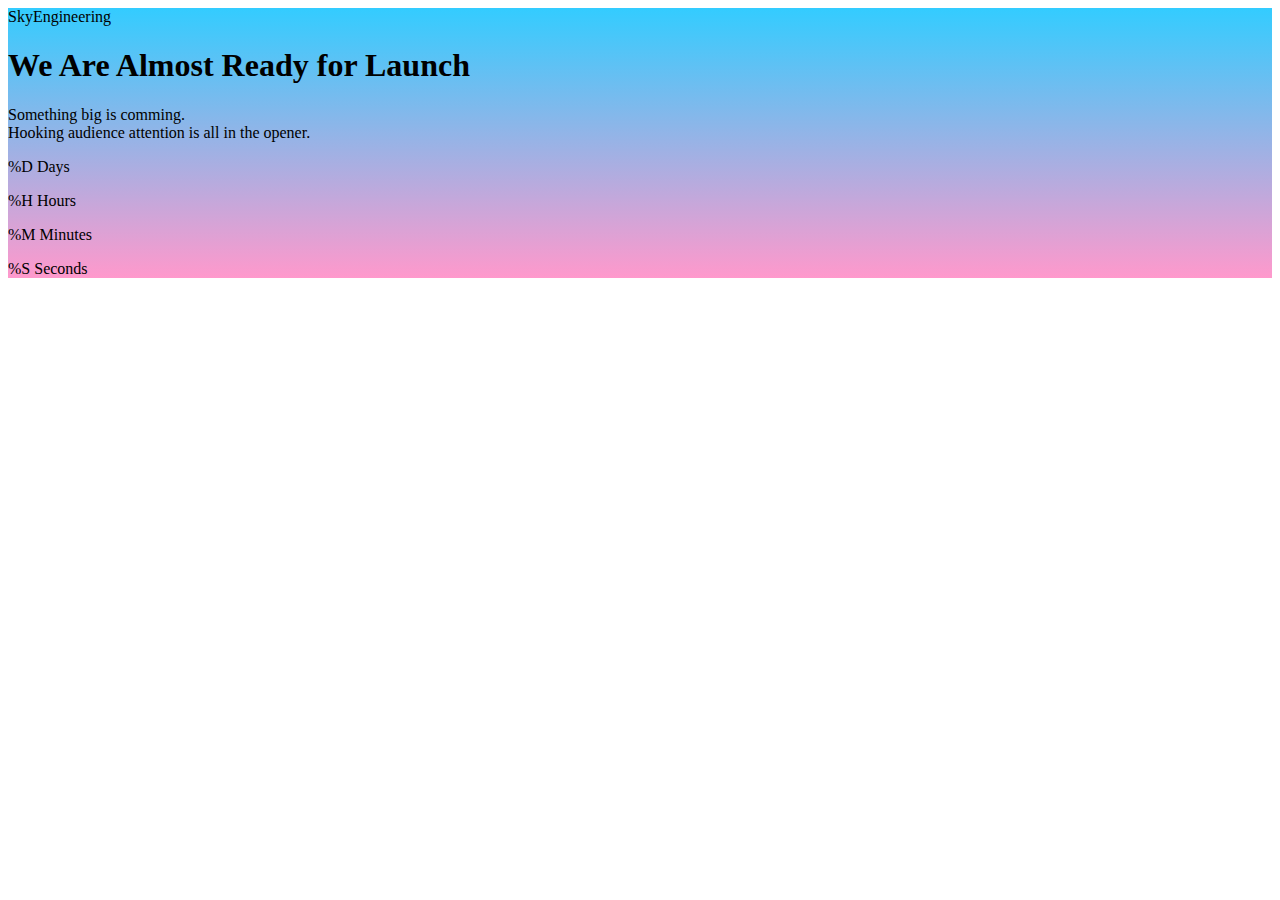
==== index.html @ c71853ea "Merge pull request #1 from skyenepal/skyenepal-saileshsingh" ====
<!DOCTYPE html>
<html>
	<head>
		<title>We are coming soon</title>
		<meta charset="utf-8">
		<meta name="viewport" content="width=device-width, initial-scale=1.0, maximum-scale=1.0, user-scalable=no">
		<meta name="format-detection" content="telephone=no">
		<meta name="apple-mobile-web-app-capable" content="yes">
		<!-- Fonts-->
		<link rel="stylesheet" type="text/css" href="assets/fonts/fontawesome/font-awesome.min.css">
		<!-- Vendors-->
		<link rel="stylesheet" type="text/css" href="assets/vendors/bootstrap/grid.css">
		<link rel="stylesheet" type="text/css" href="assets/vendors/YTPlayer/css/jquery.mb.YTPlayer.min.css">
		<link rel="stylesheet" type="text/css" href="assets/vendors/vegas/vegas.min.css">
		<!-- App & fonts-->
		<link rel="stylesheet" type="text/css" href="https://fonts.googleapis.com/css?family=Roboto:300,400,500,700,900|Work+Sans:300,400,500,700">
		<link rel="stylesheet" type="text/css" id="app-stylesheet" href="assets/css/main.css"><!--[if lt IE 9]>
			<script src="https://oss.maxcdn.com/libs/html5shiv/3.7.0/html5shiv.js"></script>
		<![endif]-->
	</head>
	
	<body>
		<div class="page-wrap" id="root">
			<!-- Content-->
			<div class="md-content">
				
				<!-- hero -->
				<div class="hero md-skin-dark" style=" background: linear-gradient(to bottom, #33ccff 0%, #ff99cc 100%);">
					
					<!-- header -->
					<div class="header">
						
						
					</div><!-- End / header -->
					
					<div class="container">
						<div class="hero__wrapper">
							<div class="row">
								<div class="col-lg-10 col-xs-offset-0 col-sm-offset-0 col-md-offset-0 col-lg-offset-1 ">
									<div class="hero__title_inner"><span class="hero__icon">SkyEngineering</span>
										<h1 class="hero__title">We Are Almost Ready for Launch</h1>
										<p class="hero__text">Something big is comming.<br>Hooking audience attention is all in the opener.</p>
									</div>
								</div>
							</div>
							
							<!-- countdown__module hide undefined -->
							<div class="countdown__module hide" data-date="2024/01/01">
								<p><span>%D</span> Days</p>
								<p><span>%H</span> Hours</p>
								<p><span>%M</span> Minutes</p>
								<p><span>%S</span> Seconds</p>
							</div><!-- End / countdown__module hide undefined -->
							
					
							</div>
						</div>
					</div>
				</div><!-- End / hero -->
				
			</div>
			<!-- End / Content-->
		</div>
		<!-- Vendors-->
		<script type="text/javascript" src="assets/vendors/jquery/jquery.min.js"></script>
		<script type="text/javascript" src="assets/vendors/jquery.countdown/jquery.countdown.min.js"></script>
		<script type="text/javascript" src="assets/vendors/flat-surface-shader/fss.min.js"></script>
		<script type="text/javascript" src="assets/vendors/particles.js/particles.js"></script>
		<script type="text/javascript" src="assets/vendors/waterpipe/waterpipe.js"></script>
		<script type="text/javascript" src="assets/vendors/quietflow/quietflow.min.js"></script>
		<script type="text/javascript" src="assets/vendors/YTPlayer/jquery.mb.YTPlayer.min.js"></script>
		<script type="text/javascript" src="assets/vendors/vegas/vegas.min.js"></script>
		<!-- App-->
		<script type="text/javascript" src="assets/js/main.js"></script>
	</body>
</html>
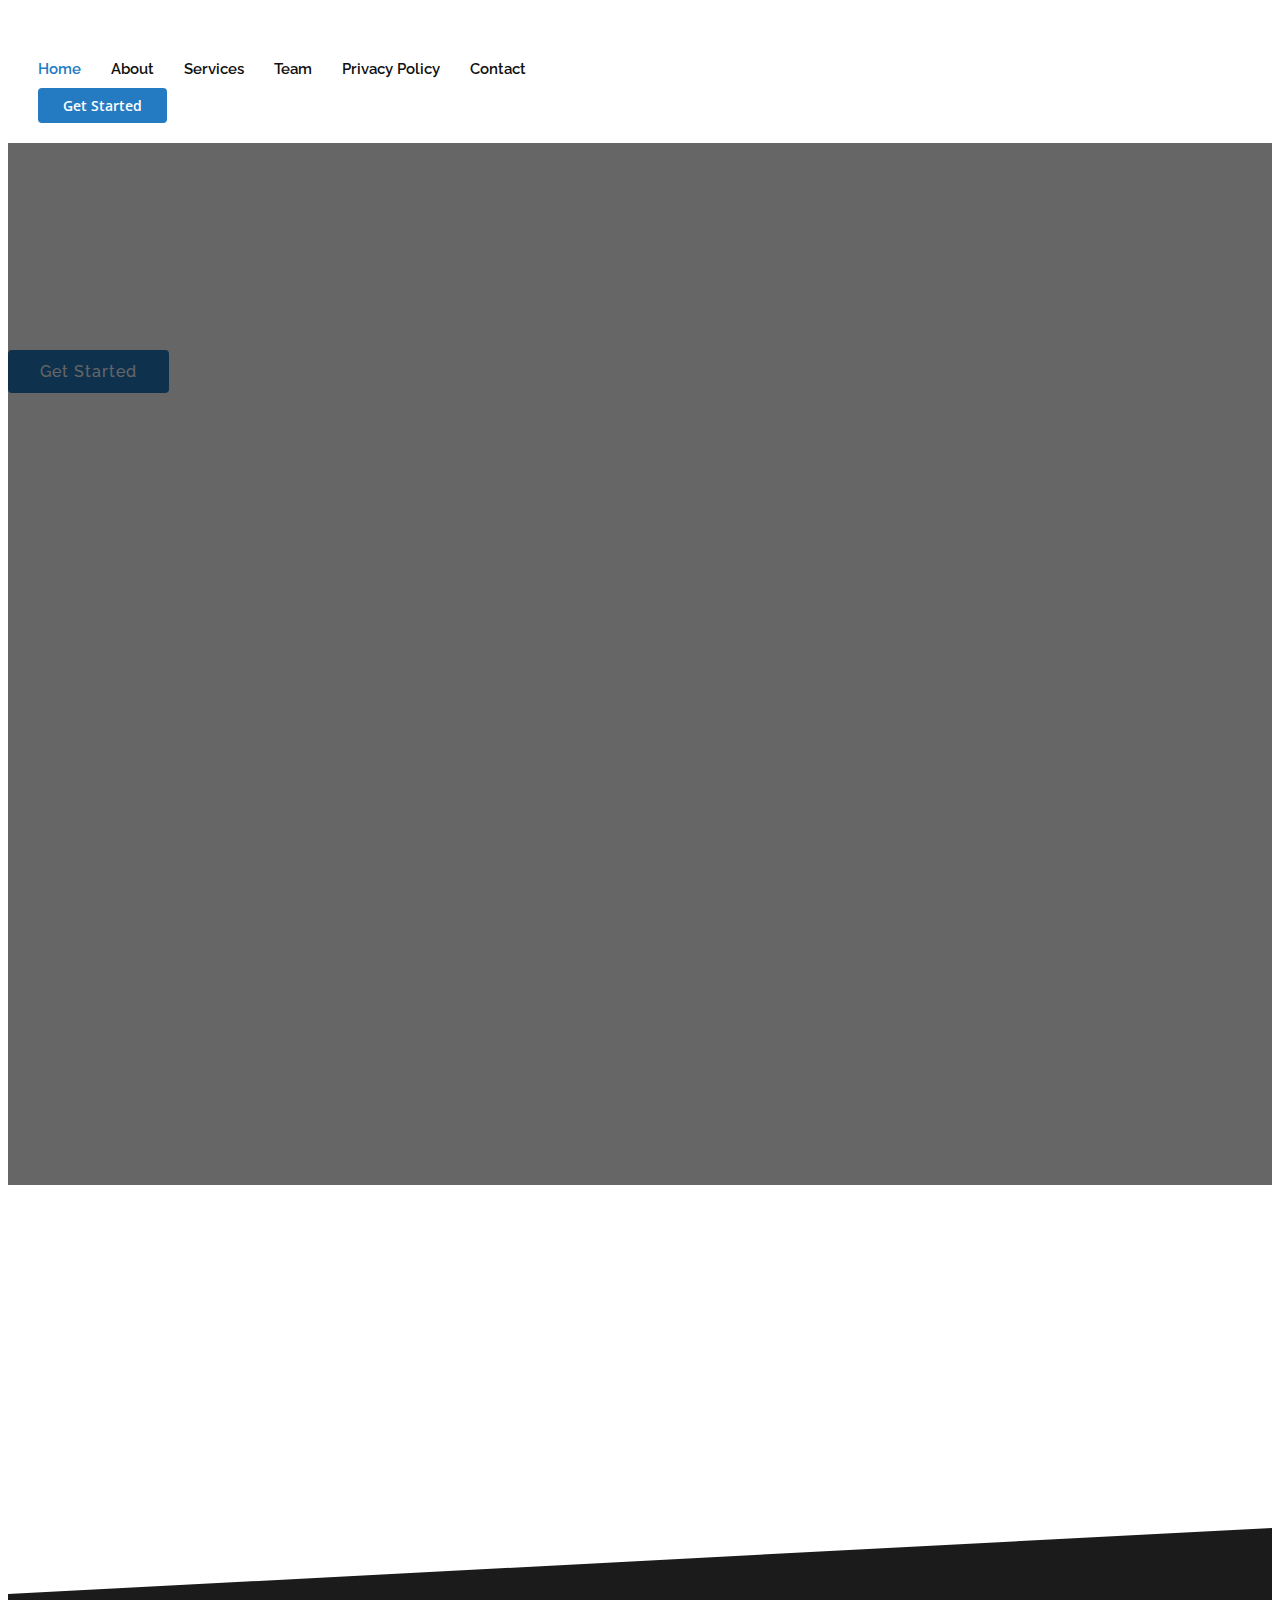
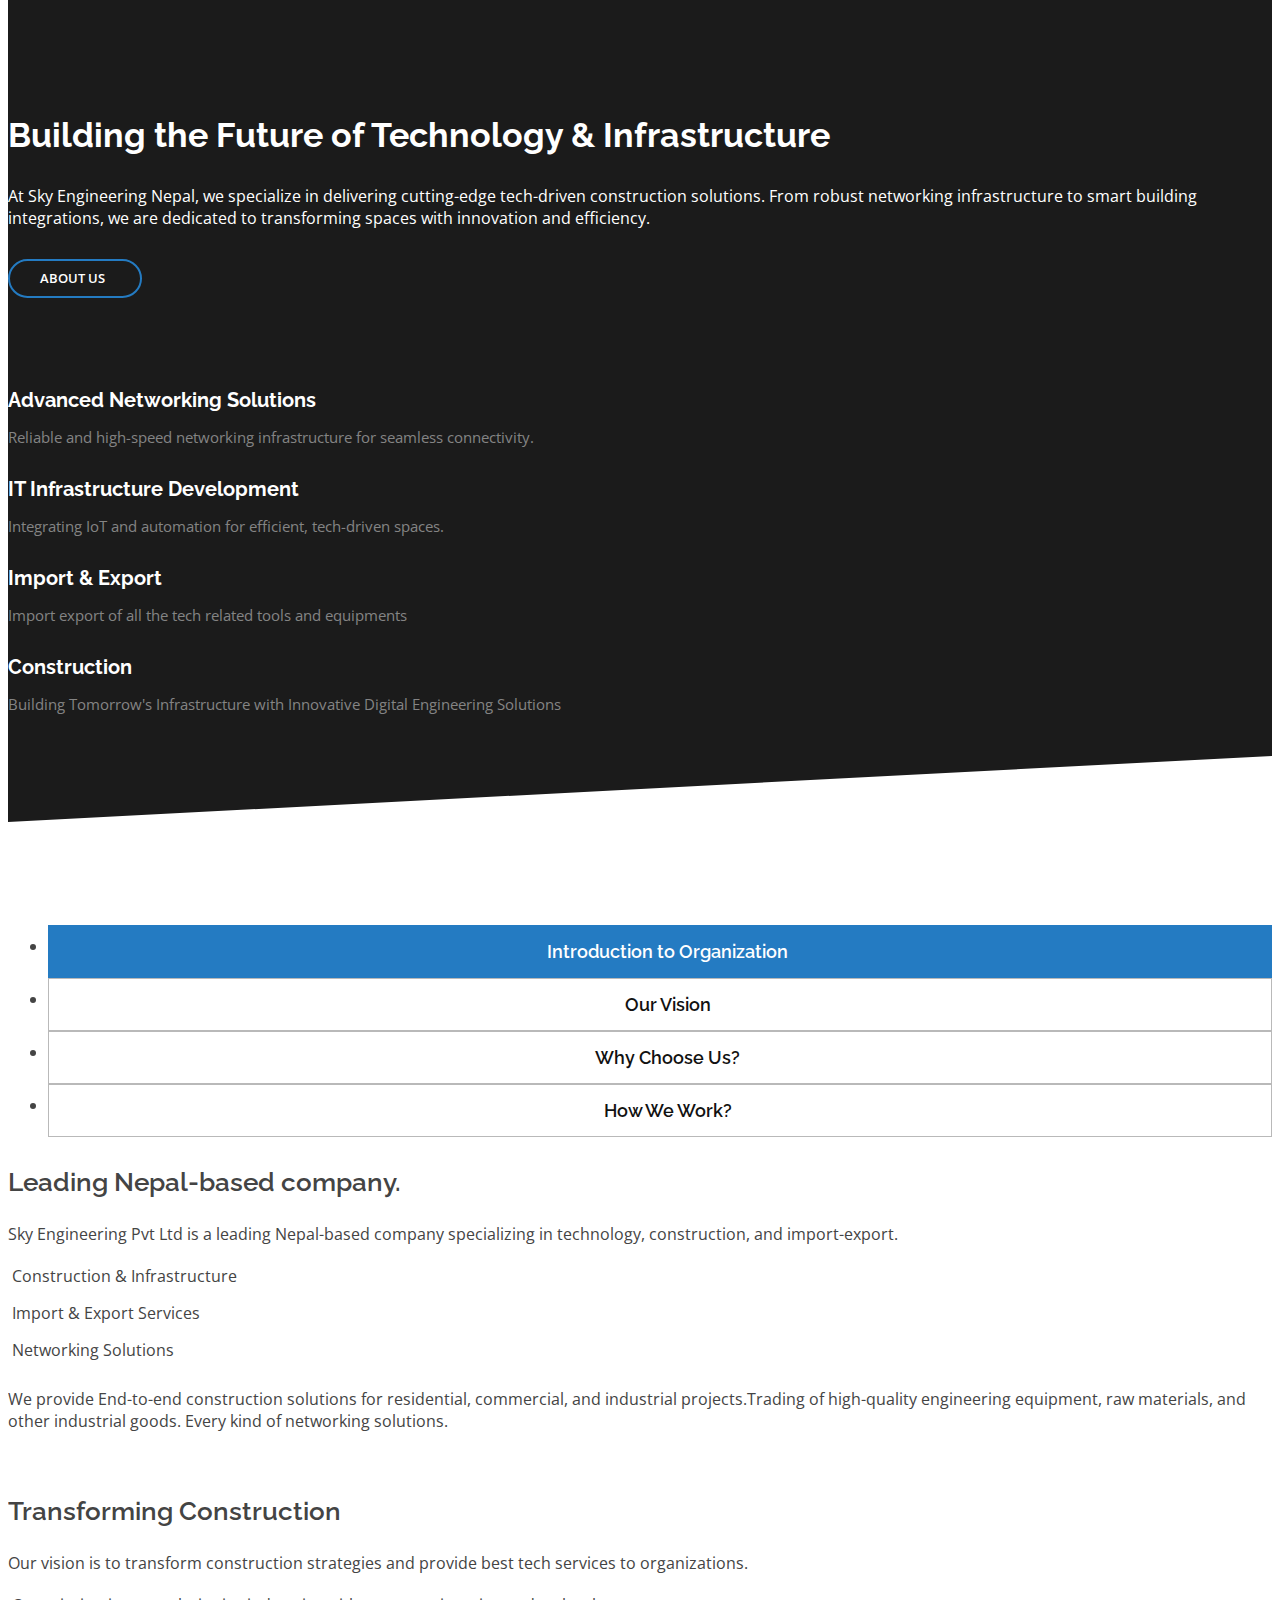
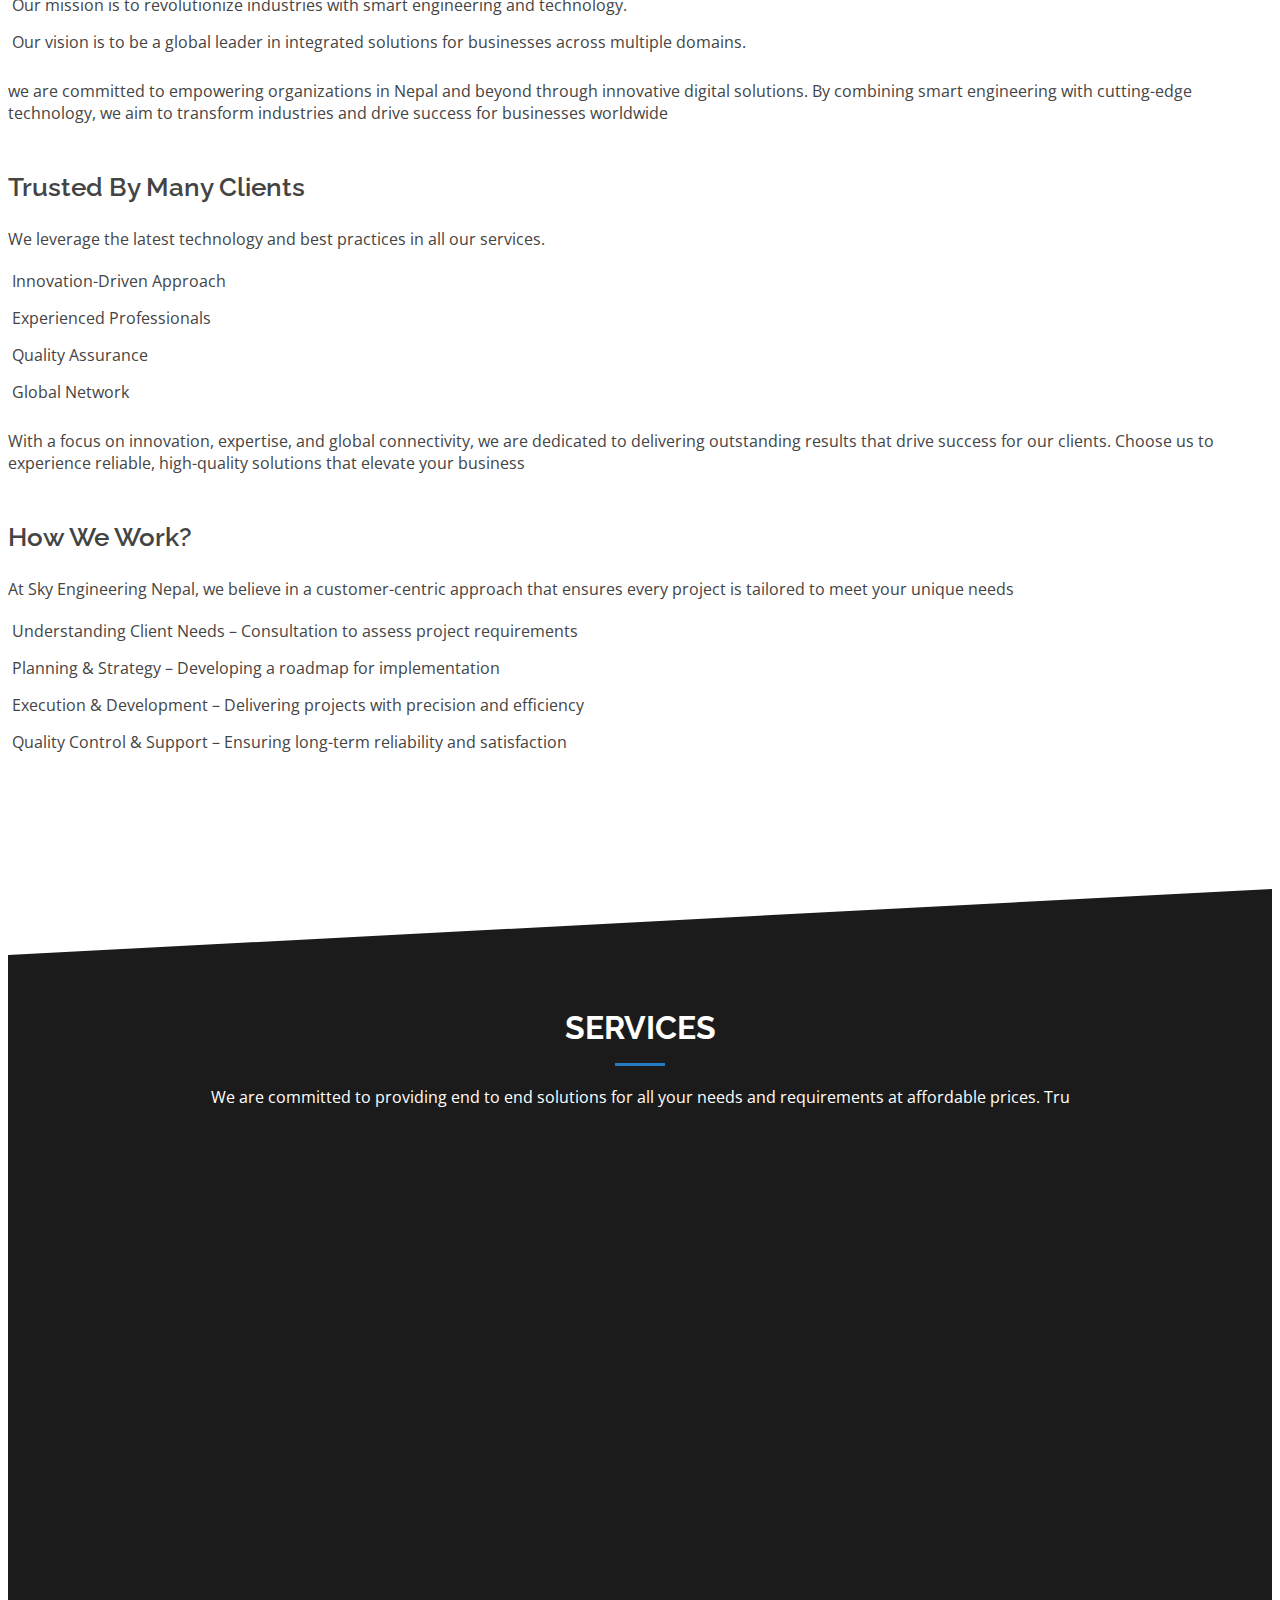
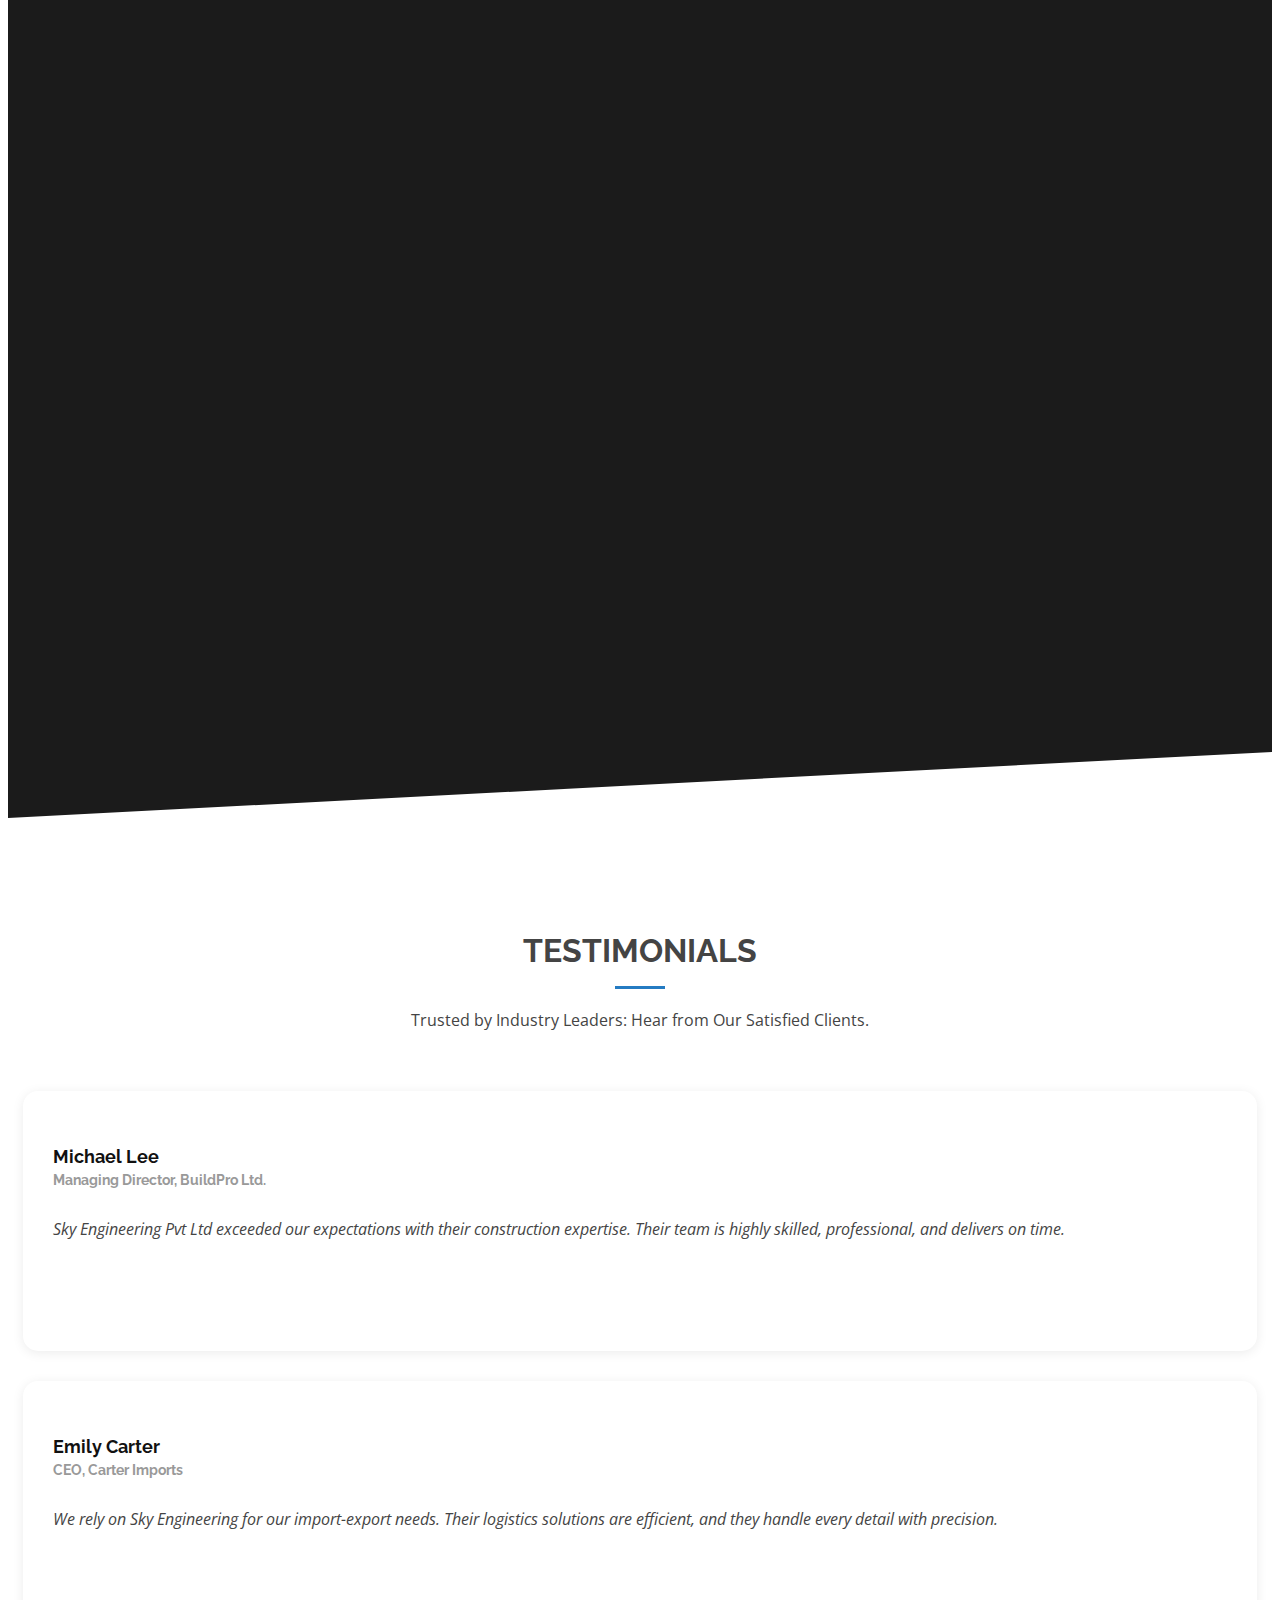
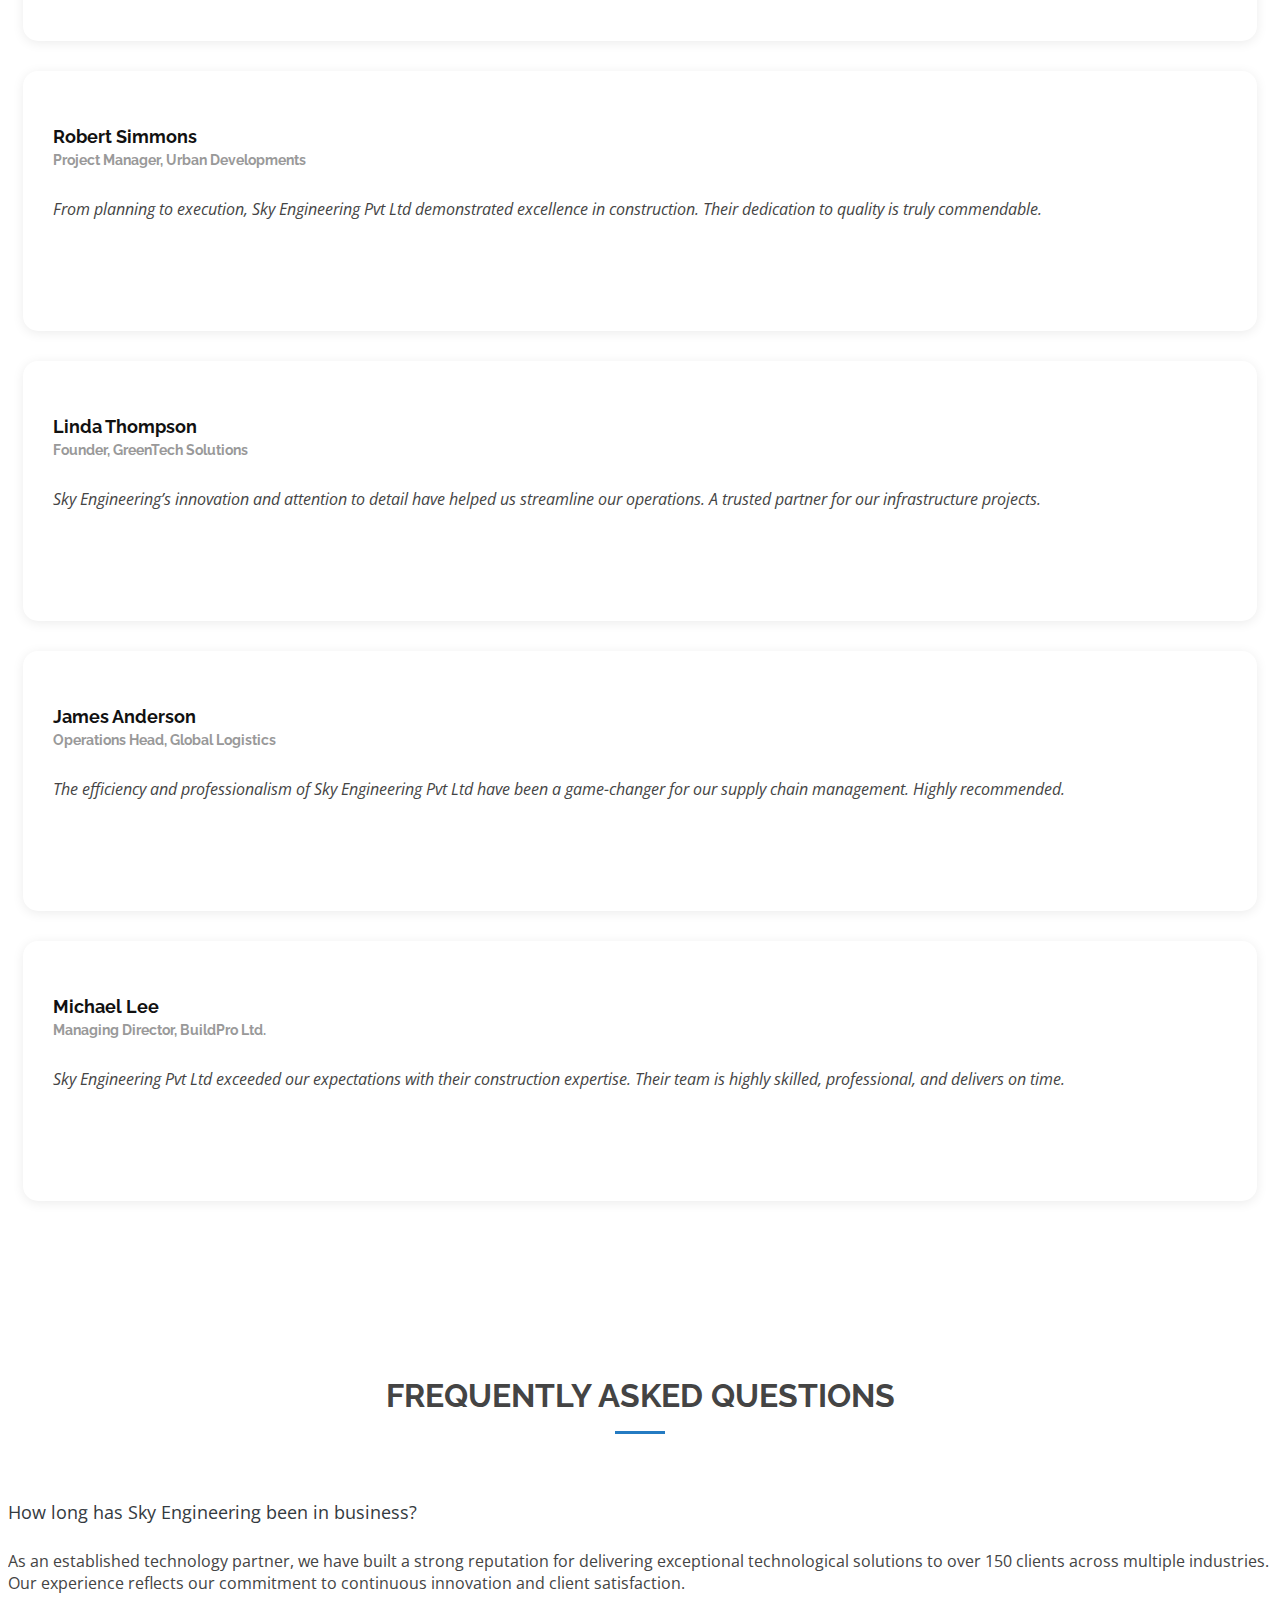
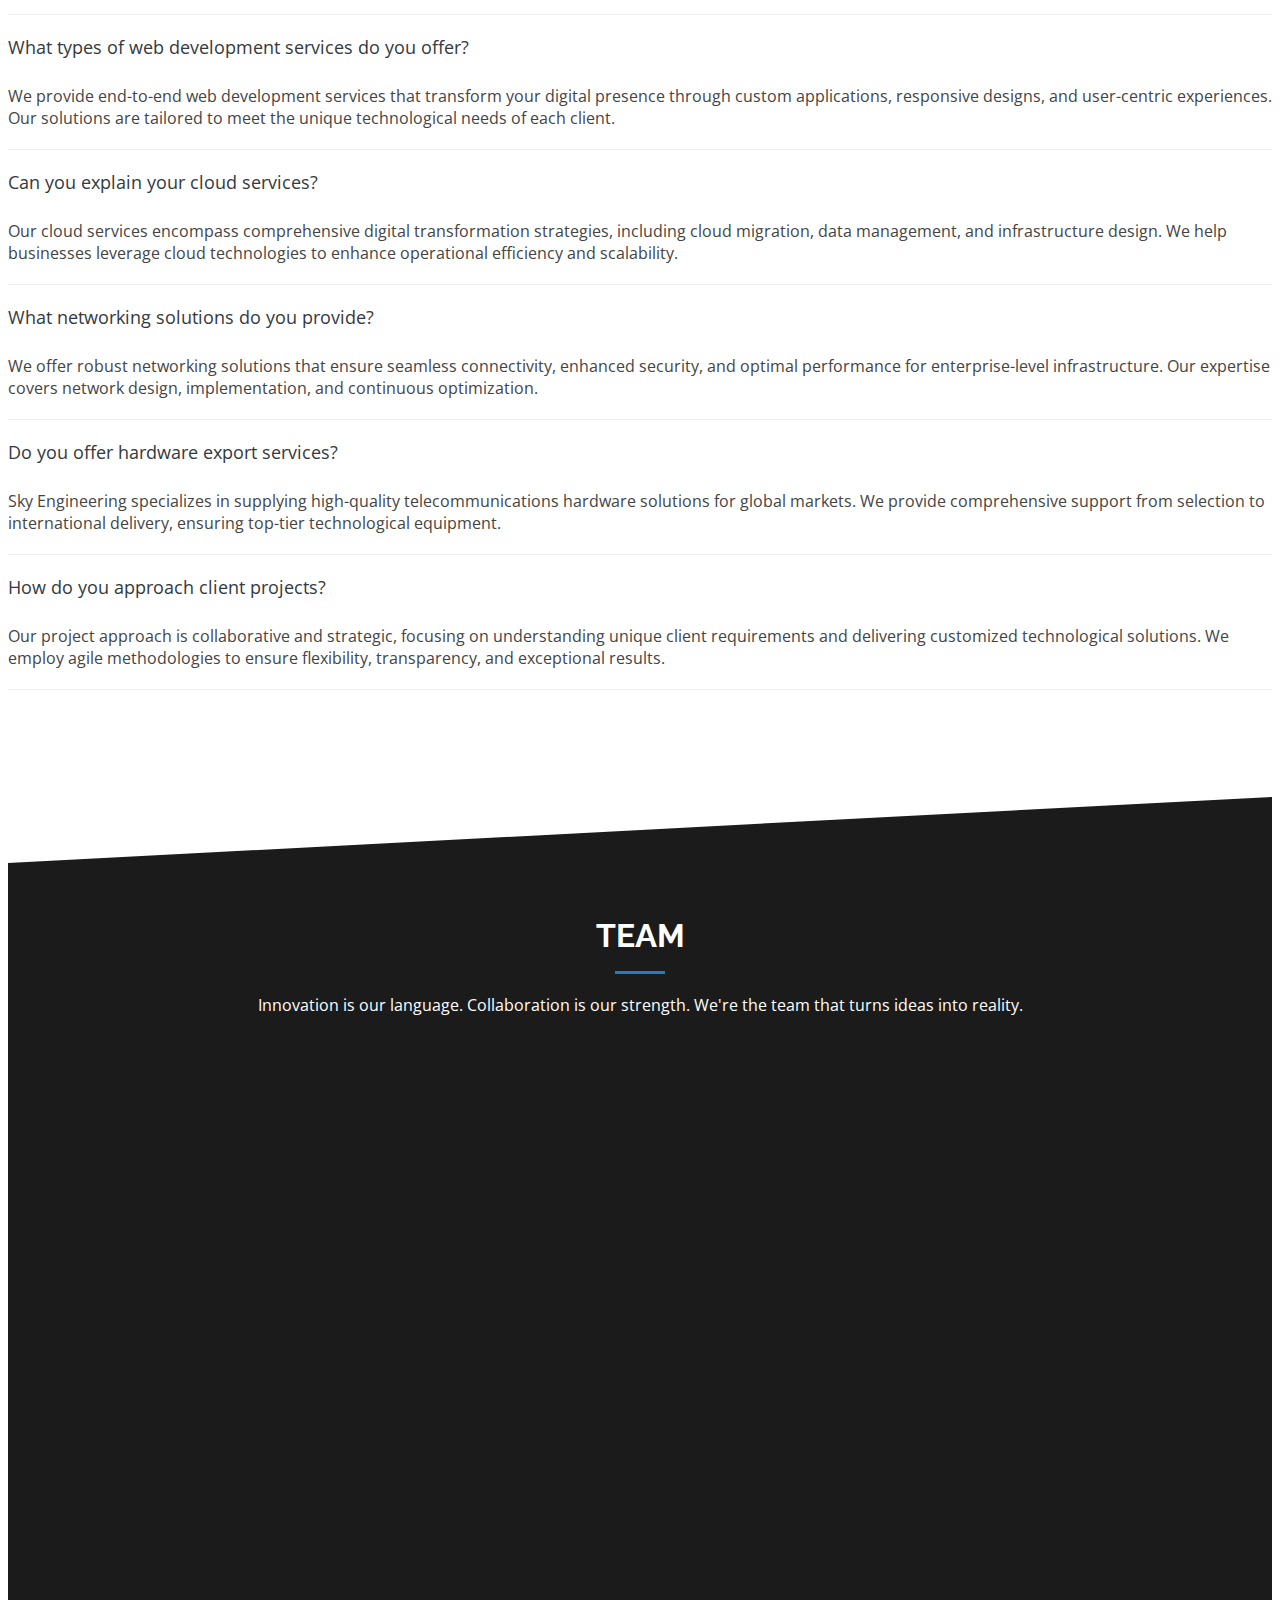
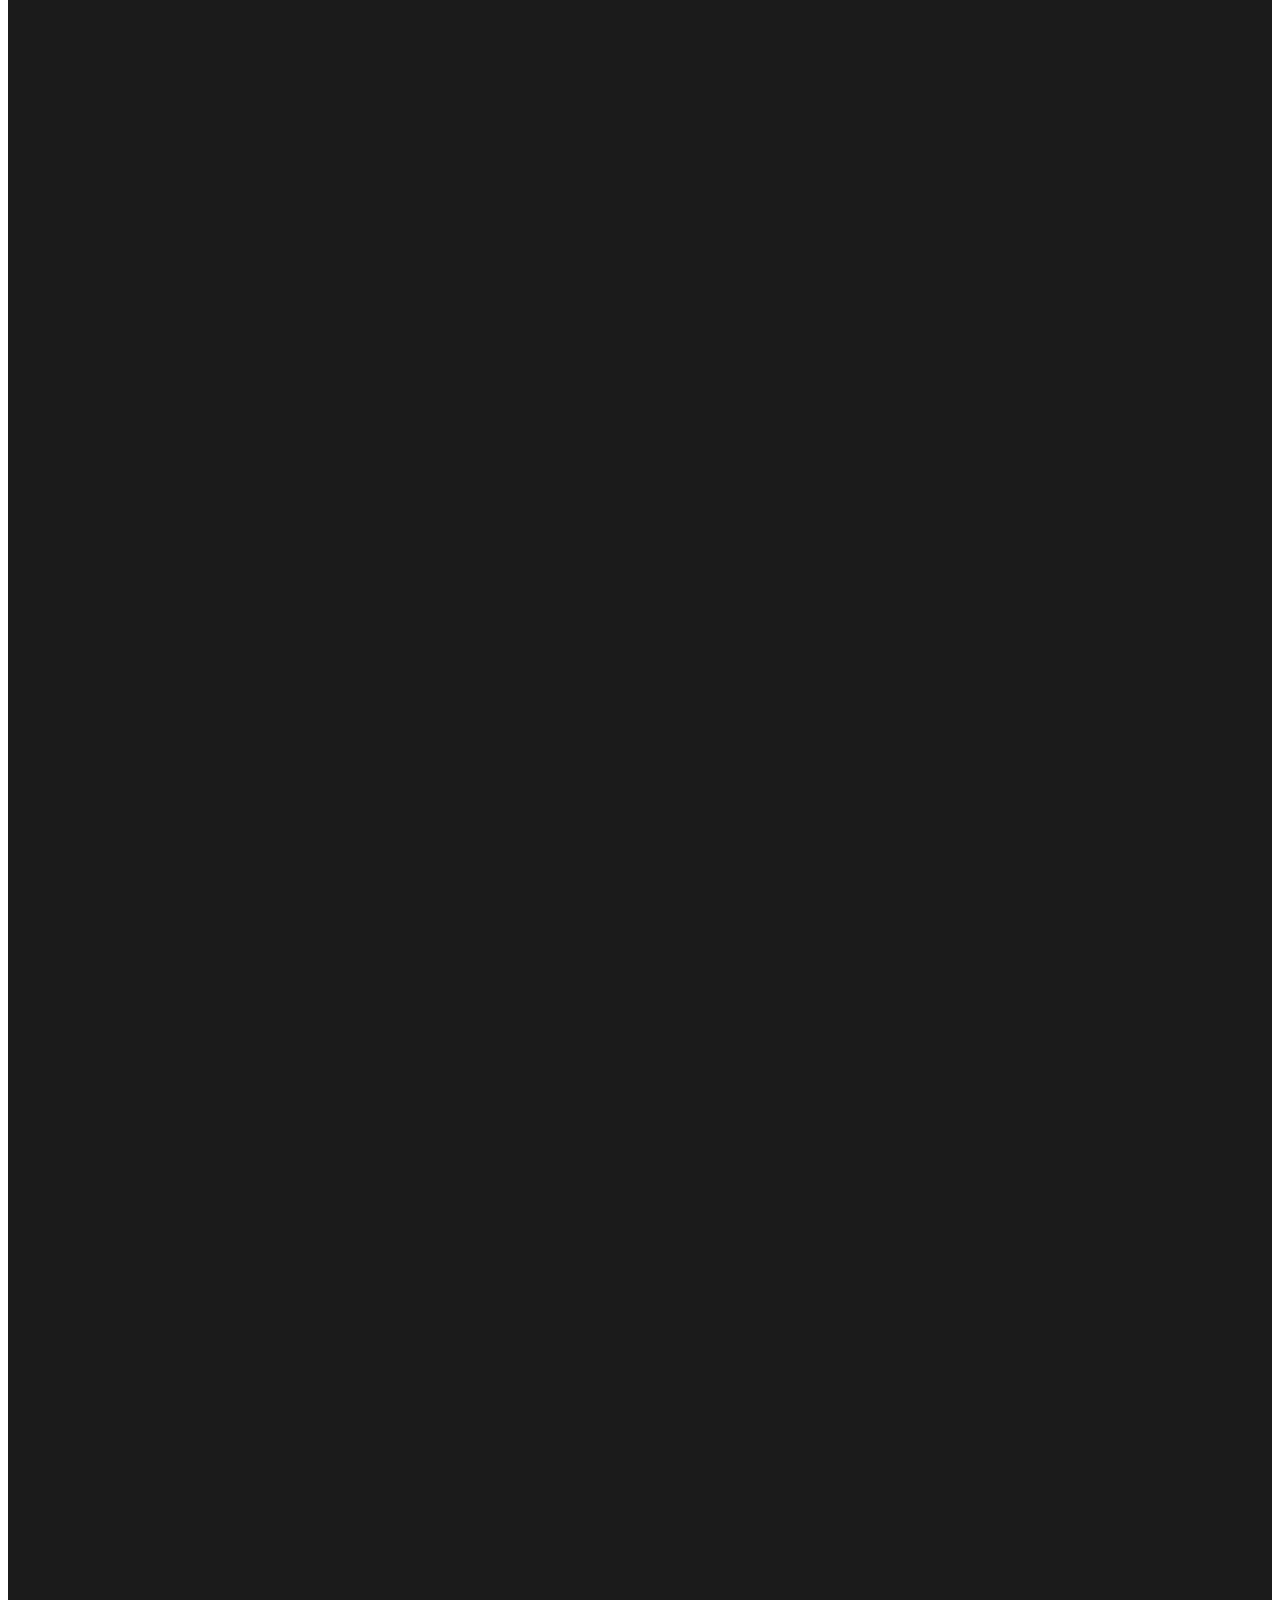
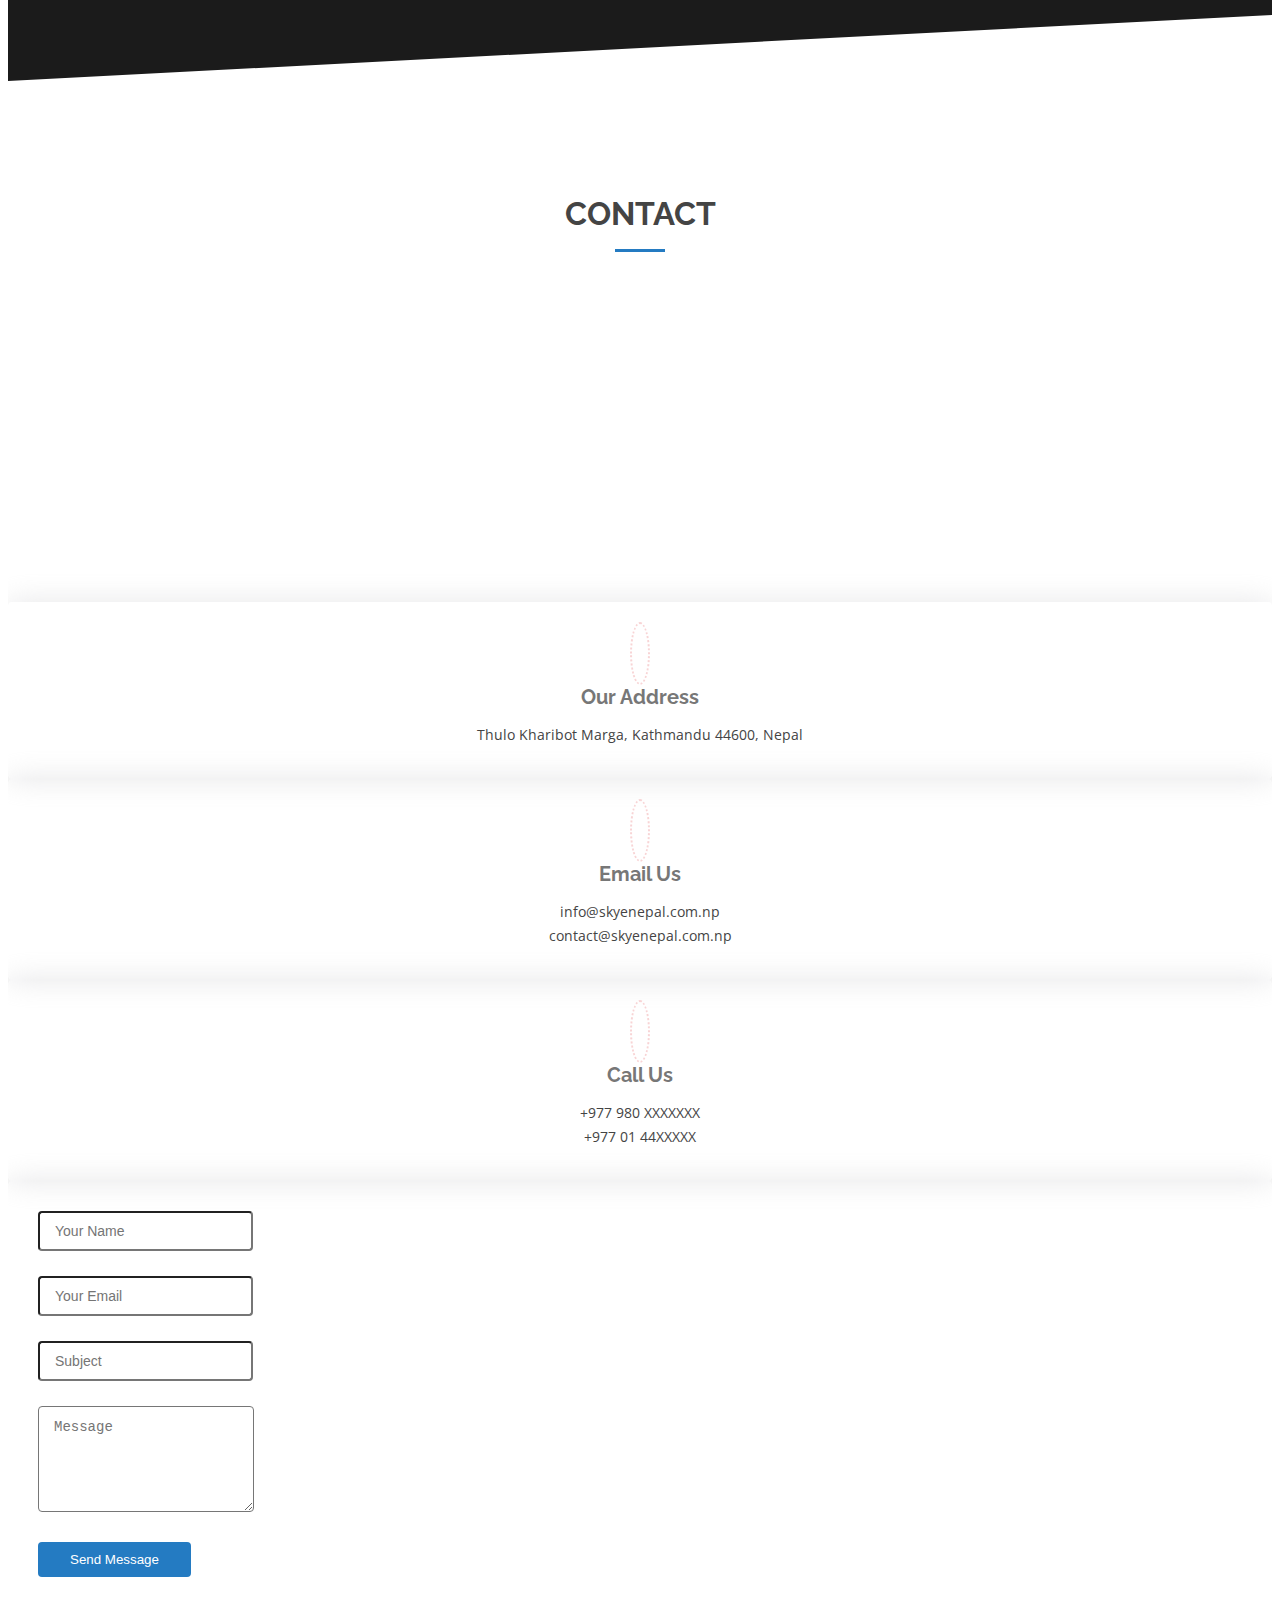
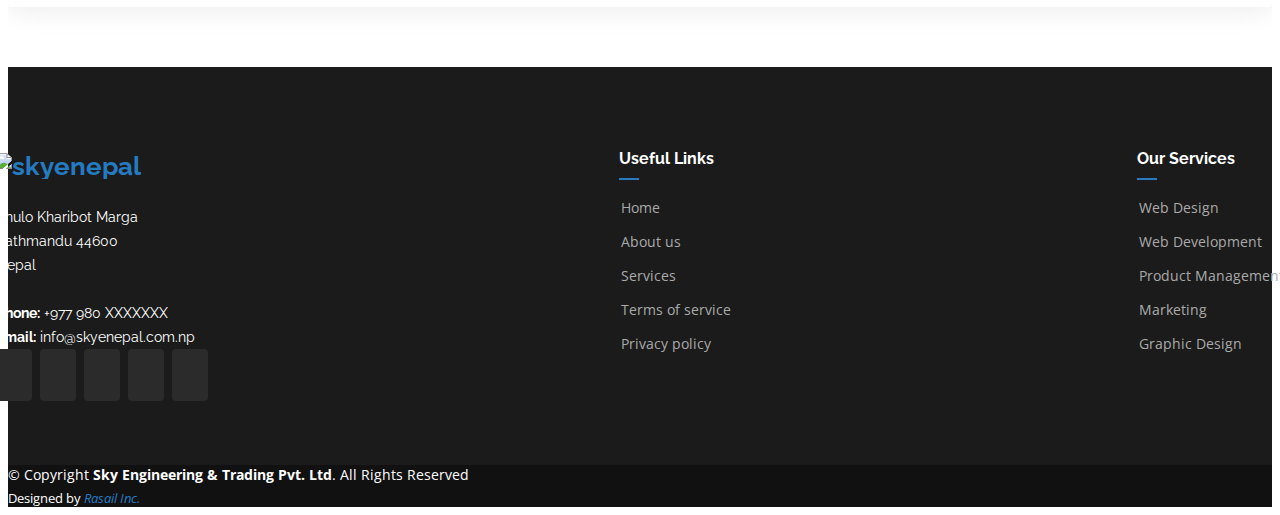
==== commit 6e7ebdeb: "some chagnes done" ====
--- a/index.html
+++ b/index.html
@@ -1,76 +1,1056 @@
 <!DOCTYPE html>
-<html>
-	<head>
-		<title>We are coming soon</title>
-		<meta charset="utf-8">
-		<meta name="viewport" content="width=device-width, initial-scale=1.0, maximum-scale=1.0, user-scalable=no">
-		<meta name="format-detection" content="telephone=no">
-		<meta name="apple-mobile-web-app-capable" content="yes">
-		<!-- Fonts-->
-		<link rel="stylesheet" type="text/css" href="assets/fonts/fontawesome/font-awesome.min.css">
-		<!-- Vendors-->
-		<link rel="stylesheet" type="text/css" href="assets/vendors/bootstrap/grid.css">
-		<link rel="stylesheet" type="text/css" href="assets/vendors/YTPlayer/css/jquery.mb.YTPlayer.min.css">
-		<link rel="stylesheet" type="text/css" href="assets/vendors/vegas/vegas.min.css">
-		<!-- App & fonts-->
-		<link rel="stylesheet" type="text/css" href="https://fonts.googleapis.com/css?family=Roboto:300,400,500,700,900|Work+Sans:300,400,500,700">
-		<link rel="stylesheet" type="text/css" id="app-stylesheet" href="assets/css/main.css"><!--[if lt IE 9]>
-			<script src="https://oss.maxcdn.com/libs/html5shiv/3.7.0/html5shiv.js"></script>
-		<![endif]-->
-	</head>
-	
-	<body>
-		<div class="page-wrap" id="root">
-			<!-- Content-->
-			<div class="md-content">
-				
-				<!-- hero -->
-				<div class="hero md-skin-dark" style=" background: linear-gradient(to bottom, #33ccff 0%, #ff99cc 100%);">
-					
-					<!-- header -->
-					<div class="header">
-						
-						
-					</div><!-- End / header -->
-					
-					<div class="container">
-						<div class="hero__wrapper">
-							<div class="row">
-								<div class="col-lg-10 col-xs-offset-0 col-sm-offset-0 col-md-offset-0 col-lg-offset-1 ">
-									<div class="hero__title_inner"><span class="hero__icon">SkyEngineering</span>
-										<h1 class="hero__title">We Are Almost Ready for Launch</h1>
-										<p class="hero__text">Something big is comming.<br>Hooking audience attention is all in the opener.</p>
-									</div>
-								</div>
-							</div>
-							
-							<!-- countdown__module hide undefined -->
-							<div class="countdown__module hide" data-date="2024/01/01">
-								<p><span>%D</span> Days</p>
-								<p><span>%H</span> Hours</p>
-								<p><span>%M</span> Minutes</p>
-								<p><span>%S</span> Seconds</p>
-							</div><!-- End / countdown__module hide undefined -->
-							
-					
-							</div>
-						</div>
-					</div>
-				</div><!-- End / hero -->
-				
-			</div>
-			<!-- End / Content-->
-		</div>
-		<!-- Vendors-->
-		<script type="text/javascript" src="assets/vendors/jquery/jquery.min.js"></script>
-		<script type="text/javascript" src="assets/vendors/jquery.countdown/jquery.countdown.min.js"></script>
-		<script type="text/javascript" src="assets/vendors/flat-surface-shader/fss.min.js"></script>
-		<script type="text/javascript" src="assets/vendors/particles.js/particles.js"></script>
-		<script type="text/javascript" src="assets/vendors/waterpipe/waterpipe.js"></script>
-		<script type="text/javascript" src="assets/vendors/quietflow/quietflow.min.js"></script>
-		<script type="text/javascript" src="assets/vendors/YTPlayer/jquery.mb.YTPlayer.min.js"></script>
-		<script type="text/javascript" src="assets/vendors/vegas/vegas.min.js"></script>
-		<!-- App-->
-		<script type="text/javascript" src="assets/js/main.js"></script>
-	</body>
-</html>
+<html lang="en">
+
+<head>
+    <meta charset="utf-8">
+    <meta content="width=device-width, initial-scale=1.0" name="viewport">
+
+    <title>Sky Engineering & Trading Pvt. Ltd |Official website </title>
+    <meta content="" name="description">
+    <meta content="" name="keywords">
+
+    <!-- Favicons -->
+    <link href="assets/img/favicon42.ico" rel="icon">
+    <link href="assets/img/apple-touch-icon.png" rel="apple-touch-icon">
+
+    <!-- Google Fonts -->
+    <link href="https://fonts.googleapis.com/css?family=Open+Sans:300,300i,400,400i,600,600i,700,700i|Raleway:300,300i,400,400i,500,500i,600,600i,700,700i|Poppins:300,300i,400,400i,500,500i,600,600i,700,700i" rel="stylesheet">
+
+    <!-- Vendor CSS Files -->
+    <link href="assets/vendor/aos/aos.css" rel="stylesheet">
+    <link href="assets/vendor/bootstrap/css/bootstrap.min.css" rel="stylesheet">
+    <link href="assets/vendor/bootstrap-icons/bootstrap-icons.css" rel="stylesheet">
+    <link href="assets/vendor/boxicons/css/boxicons.min.css" rel="stylesheet">
+    <link href="assets/vendor/glightbox/css/glightbox.min.css" rel="stylesheet">
+    <link href="assets/vendor/remixicon/remixicon.css" rel="stylesheet">
+    <link href="assets/vendor/swiper/swiper-bundle.min.css" rel="stylesheet">
+
+    <!-- Template Main CSS File -->
+    <link href="assets/css/style.css" rel="stylesheet">
+
+    <!-- =======================================================
+  * Template Name: Presento - v3.7.0
+  * Template URL: https://bootstrapmade.com/presento-bootstrap-corporate-template/
+  * Author: BootstrapMade.com
+  * License: https://bootstrapmade.com/license/
+  ======================================================== -->
+</head>
+
+<body>
+
+    <!-- ======= Header ======= -->
+    <header id="header" class="fixed-top d-flex align-items-center">
+        <div class="container d-flex align-items-center">
+            <a href="index.html" class="logo me-auto"><img src="assets/img/logo2.png" alt=""></a>
+            <!-- Uncomment below if you prefer to use an text logo -->
+            <!-- <h1 class="logo me-auto"><a href="index.html">Sky Engineering<span>.</span></a></h1> -->
+
+            <nav id="navbar" class="navbar order-last order-lg-0">
+                <ul>
+                    <li><a class="nav-link scrollto active" href="#hero">Home</a></li>
+                    <li><a class="nav-link scrollto" href="#about">About</a></li>
+                    <li><a class="nav-link scrollto" href="#services">Services</a></li>
+                    <li><a class="nav-link scrollto" href="#team">Team</a></li>
+                    <li><a class="nav-link scrollto " href="privacypolicy.html">Privacy Policy</a></li>
+
+                    <!-- <li class="dropdown"><a href="#"><span>Drop Down</span> <i class="bi bi-chevron-down"></i></a>
+                        <ul>
+                            <li><a href="#">Drop Down 1</a></li>
+                            <li class="dropdown"><a href="#"><span>Deep Drop Down</span> <i class="bi bi-chevron-right"></i></a>
+                                <ul>
+                                    <li><a href="#">Deep Drop Down 1</a></li>
+                                    <li><a href="#">Deep Drop Down 2</a></li>
+                                    <li><a href="#">Deep Drop Down 3</a></li>
+                                    <li><a href="#">Deep Drop Down 4</a></li>
+                                    <li><a href="#">Deep Drop Down 5</a></li>
+                                </ul>
+                            </li>
+                            <li><a href="#">Drop Down 2</a></li>
+                            <li><a href="#">Drop Down 3</a></li>
+                            <li><a href="#">Drop Down 4</a></li>
+                        </ul>
+                    </li> -->
+                    <li><a class="nav-link scrollto" href="#contact">Contact</a></li>
+                </ul>
+                <i class="bi bi-list mobile-nav-toggle"></i>
+            </nav>
+            <!-- .navbar -->
+
+            <a href="#about" class="get-started-btn scrollto">Get Started</a>
+        </div>
+    </header>
+    <!-- End Header -->
+
+    <!-- ======= Hero Section ======= -->
+    <section id="hero" class="d-flex align-items-center">
+
+        <div class="container" data-aos="zoom-out" data-aos-delay="100">
+            <div class="row">
+                <div class="col-xl-6">
+                    <h1>Bettter trust & experience with Sky Engineering</h1>
+                    <h2>We are team of talented designers making your Engineering & Trading easy</h2>
+                    <a href="#about" class="btn-get-started scrollto">Get Started</a>
+                </div>
+            </div>
+        </div>
+
+    </section>
+    <!-- End Hero -->
+
+    <main id="main">
+
+        <!-- ======= Clients Section ======= -->
+        <section id="clients" class="clients">
+            <div class="container" data-aos="zoom-in">
+
+                <div class="clients-slider swiper">
+                    <div class="swiper-wrapper align-items-center">
+                        <div class="swiper-slide"><img src="assets/img/clients/client-1.png" class="img-fluid" alt=""></div>
+                        <div class="swiper-slide"><img src="assets/img/clients/client-2.png" class="img-fluid" alt=""></div>
+                        <div class="swiper-slide"><img src="assets/img/clients/client-3.png" class="img-fluid" alt=""></div>
+                        <div class="swiper-slide"><img src="assets/img/clients/client-4.png" class="img-fluid" alt=""></div>
+                        <div class="swiper-slide"><img src="assets/img/clients/client-5.png" class="img-fluid" alt=""></div>
+                        <div class="swiper-slide"><img src="assets/img/clients/client-6.png" class="img-fluid" alt=""></div>
+                        <div class="swiper-slide"><img src="assets/img/clients/client-7.png" class="img-fluid" alt=""></div>
+                        <div class="swiper-slide"><img src="assets/img/clients/client-8.png" class="img-fluid" alt=""></div>
+                    </div>
+                    <div class="swiper-pagination"></div>
+                </div>
+
+            </div>
+        </section>
+        <!-- End Clients Section -->
+
+        <!-- ======= About Section ======= -->
+        <section id="about" class="about section-bg">
+            <div class="container" data-aos="fade-up">
+
+                <div class="row no-gutters">
+                    <div class="content col-xl-5 d-flex align-items-stretch">
+                        <div class="content">
+                            <h3>
+                                Building the Future of Technology & Infrastructure</h3>
+                            <p>
+                                At Sky Engineering Nepal, we specialize in delivering cutting-edge tech-driven construction solutions. From robust networking infrastructure to smart building integrations, we are dedicated to transforming spaces with innovation and efficiency.
+                            </p>
+                            <a href="#" class="about-btn"><span>About us</span> <i class="bx bx-chevron-right"></i></a>
+                        </div>
+                    </div>
+                    <div class="col-xl-7 d-flex align-items-stretch">
+                        <div class="icon-boxes d-flex flex-column justify-content-center">
+                            <div class="row">
+                                <div class="col-md-6 icon-box" data-aos="fade-up" data-aos-delay="100">
+                                    <i class="bx bx-wifi"></i>
+                                    <h4>Advanced Networking Solutions</h4>
+                                    <p>Reliable and high-speed networking infrastructure for seamless connectivity.</p>
+                                </div>
+                                <div class="col-md-6 icon-box" data-aos="fade-up" data-aos-delay="200">
+                                    <i class="bx bx-cube-alt"></i>
+                                    <h4> IT Infrastructure Development</h4>
+                                    <p>Integrating IoT and automation for efficient, tech-driven spaces.</p>
+                                </div>
+                                <div class="col-md-6 icon-box" data-aos="fade-up" data-aos-delay="300">
+                                    <i class="bi bi-truck"></i>
+                                    <h4>Import & Export</h4>
+                                    <p>Import export of all the tech related tools and equipments</p>
+                                </div>
+                                <div class="col-md-6 icon-box" data-aos="fade-up" data-aos-delay="400">
+                                    <i class="bx bx-building"></i>
+                                    <h4>Construction</h4>
+                                    <p>Building Tomorrow's Infrastructure with Innovative Digital Engineering Solutions</p>
+                                </div>
+                            </div>
+                        </div>
+                        <!-- End .content-->
+                    </div>
+                </div>
+
+            </div>
+        </section>
+        <!-- End About Section -->
+
+        <!-- ======= Counts Section ======= -->
+        <!-- <section id="counts" class="counts">
+      <div class="container" data-aos="fade-up">
+
+        <div class="row">
+
+          <div class="col-lg-3 col-md-6">
+            <div class="count-box">
+              <i class="bi bi-emoji-smile"></i>
+              <span data-purecounter-start="0" data-purecounter-end="232" data-purecounter-duration="1" class="purecounter"></span>
+              <p>Happy Clients</p>
+            </div>
+          </div>
+
+          <div class="col-lg-3 col-md-6 mt-5 mt-md-0">
+            <div class="count-box">
+              <i class="bi bi-journal-richtext"></i>
+              <span data-purecounter-start="0" data-purecounter-end="521" data-purecounter-duration="1" class="purecounter"></span>
+              <p>Projects</p>
+            </div>
+          </div>
+
+          <div class="col-lg-3 col-md-6 mt-5 mt-lg-0">
+            <div class="count-box">
+              <i class="bi bi-headset"></i>
+              <span data-purecounter-start="0" data-purecounter-end="1463" data-purecounter-duration="1" class="purecounter"></span>
+              <p>Hours Of Support</p>
+            </div>
+          </div>
+
+          <div class="col-lg-3 col-md-6 mt-5 mt-lg-0">
+            <div class="count-box">
+              <i class="bi bi-people"></i>
+              <span data-purecounter-start="0" data-purecounter-end="15" data-purecounter-duration="1" class="purecounter"></span>
+              <p>Hard Workers</p>
+            </div>
+          </div>
+
+        </div>
+
+      </div>
+    </section>End Counts Section -->
+
+        <!-- ======= Tabs Section ======= -->
+        <section id="tabs" class="tabs">
+            <div class="container" data-aos="fade-up">
+
+                <ul class="nav nav-tabs row d-flex">
+                    <li class="nav-item col-3">
+                        <a class="nav-link active show" data-bs-toggle="tab" data-bs-target="#tab-1">
+                            <i class="ri-gps-line"></i>
+                            <h4 class="d-none d-lg-block">Introduction to Organization</h4>
+                        </a>
+                    </li>
+                    <li class="nav-item col-3">
+                        <a class="nav-link" data-bs-toggle="tab" data-bs-target="#tab-2">
+                            <i class="ri-body-scan-line"></i>
+                            <h4 class="d-none d-lg-block">Our Vision</h4>
+                        </a>
+                    </li>
+                    <li class="nav-item col-3">
+                        <a class="nav-link" data-bs-toggle="tab" data-bs-target="#tab-3">
+                            <i class="ri-sun-line"></i>
+                            <h4 class="d-none d-lg-block">Why Choose Us?</h4>
+                        </a>
+                    </li>
+                    <li class="nav-item col-3">
+                        <a class="nav-link" data-bs-toggle="tab" data-bs-target="#tab-4">
+                            <i class="ri-store-line"></i>
+                            <h4 class="d-none d-lg-block">How We Work?</h4>
+                        </a>
+                    </li>
+                </ul>
+
+                <div class="tab-content">
+                    <div class="tab-pane active show" id="tab-1">
+                        <div class="row">
+                            <div class="col-lg-6 order-2 order-lg-1 mt-3 mt-lg-0" data-aos="fade-up" data-aos-delay="100">
+                                <h3>Leading Nepal-based company.</h3>
+                                <p class="fst-italic">
+                                    Sky Engineering Pvt Ltd is a leading Nepal-based company specializing in technology, construction, and import-export.
+                                </p>
+                                <ul>
+                                    <li><i class="ri-check-double-line"></i>Construction & Infrastructure</li>
+                                    <li><i class="ri-check-double-line"></i> Import & Export Services</li>
+                                    <li><i class="ri-check-double-line"></i> Networking Solutions</li>
+                                    <p>
+                                        We provide End-to-end construction solutions for residential, commercial, and industrial projects.Trading of high-quality engineering equipment, raw materials, and other industrial goods. Every kind of networking solutions.
+                                    </p>
+                            </div>
+                            <div class="col-lg-6 order-1 order-lg-2 text-center" data-aos="fade-up" data-aos-delay="200">
+                                <img src="assets/img/construction-img.webp" alt="" class="img-fluid">
+                            </div>
+                        </div>
+                    </div>
+                    <div class="tab-pane" id="tab-2">
+                        <div class="row">
+                            <div class="col-lg-6 order-2 order-lg-1 mt-3 mt-lg-0">
+                                <h3>Transforming Construction</h3>
+
+                                <p class="fst-italic">
+                                    Our vision is to transform construction strategies and provide best tech services to organizations.
+                                </p>
+                                <ul>
+                                    <li><i class="ri-check-double-line"></i> Our mission is to revolutionize industries with smart engineering and technology.</li>
+                                    <li><i class="ri-check-double-line"></i> Our vision is to be a global leader in integrated solutions for businesses across multiple domains.</li>
+
+                                </ul>
+                                <p class="fst-italic">
+                                    we are committed to empowering organizations in Nepal and beyond through innovative digital solutions. By combining smart engineering with cutting-edge technology, we aim to transform industries and drive success for businesses worldwide
+                                </p>
+                            </div>
+                            <div class="col-lg-6 order-1 order-lg-2 text-center">
+                                <img src="assets/img/our-vision.jpg" alt="" class="img-fluid">
+                            </div>
+                        </div>
+                    </div>
+                    <div class="tab-pane" id="tab-3">
+                        <div class="row">
+                            <div class="col-lg-6 order-2 order-lg-1 mt-3 mt-lg-0">
+                                <h3>Trusted By Many Clients</h3>
+                                <p class="fst-italic">
+                                    We leverage the latest technology and best practices in all our services.
+                                </p>
+                                <ul>
+                                    <li><i class="ri-check-double-line"></i> Innovation-Driven Approach</li>
+                                    <li><i class="ri-check-double-line"></i> Experienced Professionals </li>
+                                    <li><i class="ri-check-double-line"></i>Quality Assurance</li>
+                                    <li><i class="ri-check-double-line"></i>Global Network</li>
+                                </ul>
+                                <p class="fst-italic">
+                                    With a focus on innovation, expertise, and global connectivity, we are dedicated to delivering outstanding results that drive success for our clients. Choose us to experience reliable, high-quality solutions that elevate your business
+                                </p>
+                            </div>
+                            <div class="col-lg-6 order-1 order-lg-2 text-center">
+                                <img src="assets/img/why-us.jpg" alt="" class="img-fluid">
+                            </div>
+                        </div>
+                    </div>
+                    <div class="tab-pane" id="tab-4">
+                        <div class="row">
+                            <div class="col-lg-6 order-2 order-lg-1 mt-3 mt-lg-0">
+                                <h3>How We Work?</h3>
+                                <p class="fst-italic">
+                                    At Sky Engineering Nepal, we believe in a customer-centric approach that ensures every project is tailored to meet your unique needs
+                                </p>
+
+
+                                <ul>
+                                    <li><i class="ri-check-double-line"></i>Understanding Client Needs – Consultation to assess project requirements</li>
+                                    <li><i class="ri-check-double-line"></i> Planning & Strategy – Developing a roadmap for implementation</li>
+                                    <li><i class="ri-check-double-line"></i> Execution & Development – Delivering projects with precision and efficiency</li>
+                                    <li><i class="ri-check-double-line"></i> Quality Control & Support – Ensuring long-term reliability and satisfaction</li>
+                                </ul>
+                            </div>
+                            <div class="col-lg-6 order-1 order-lg-2 text-center">
+                                <img src="assets/img/how-work.png" alt="" class="img-fluid">
+                            </div>
+                        </div>
+                    </div>
+                </div>
+
+            </div>
+        </section>
+        <!-- End Tabs Section -->
+
+        <!-- ======= Services Section ======= -->
+        <section id="services" class="services section-bg ">
+            <div class="container" data-aos="fade-up">
+
+                <div class="section-title">
+                    <h2>Services</h2>
+                    <p>We are committed to providing end to end solutions for all your needs and requirements at affordable prices. Tru</p>
+                </div>
+
+                <div class="row">
+                    <div class="col-md-6">
+                        <div class="icon-box" data-aos="fade-up" data-aos-delay="100">
+                            <i class="bi bi-hammer"></i>
+                            <h4><a href="#">Consturction</a></h4>
+                            <p>This service likely involves building and infrastructure projects. They focus on delivering high-quality construction solutions, potentially with a focus on problem-solving and reliability.</p>
+                        </div>
+                    </div>
+                    <div class="col-md-6 mt-4 mt-md-0">
+                        <div class="icon-box" data-aos="fade-up" data-aos-delay="200">
+                            <i class="bi bi-truck"></i>
+                            <h4><a href="#">Import Export</a></h4>
+                            <p>This area handles international trade, facilitating the movement of goods across borders. They aim to streamline the import and export process for clients, ensuring efficient and compliant transactions.</p>
+                        </div>
+                    </div>
+                    <div class="col-md-6 mt-4 mt-md-0">
+                        <div class="icon-box" data-aos="fade-up" data-aos-delay="300">
+                            <i class="bi bi-cloud"></i>
+                            <h4><a href="#">Cloud Services</a></h4>
+                            <p>This covers cloud computing solutions, offering data storage, processing, and software applications over the internet. They prioritize secure and scalable cloud environments to meet the evolving needs of businesses.</p>
+                        </div>
+                    </div>
+                    <div class="col-md-6 mt-4 mt-md-0">
+                        <div class="icon-box" data-aos="fade-up" data-aos-delay="400">
+                            <i class="bi bi-building"></i>
+                            <h4><a href="#">Infrasturure Development</a></h4>
+                            <p>This focuses on building and improving essential systems and facilities like roads, bridges, and utilities. They contribute to regional growth and development through robust infrastructure projects.</p>
+                        </div>
+                    </div>
+                    <div class="col-md-6 mt-4 mt-md-0">
+                        <div class="icon-box" data-aos="fade-up" data-aos-delay="500">
+                            <i class="bi bi-wifi"></i>
+                            <h4><a href="#">Networking Solutions</a></h4>
+                            <p> This area focuses on creating and maintaining websites and web applications. They build user-friendly and functional online platforms, tailored to meet specific business objectives.</p>
+                        </div>
+                    </div>
+                    <div class="col-md-6 mt-4 mt-md-0">
+                        <div class="icon-box" data-aos="fade-up" data-aos-delay="600">
+                            <i class="bx bx-code-block"></i>
+                            <h4><a href="#">Web Development</a></h4>
+                            <p>Develop your website exactl how you want. We use tools like PHP ,MERN, NEXT.js</p>
+                        </div>
+                    </div>
+                </div>
+
+            </div>
+        </section>
+        <!-- End Services Section -->
+
+        <!-- ======= Portfolio Section ======= -->
+        <!-- <section id="portfolio" class="portfolio">
+            <div class="container" data-aos="fade-up">
+
+                <div class="section-title">
+                    <h2>Portfolio</h2>
+                    <p>Magnam dolores commodi suscipit. Necessitatibus eius consequatur ex aliquid fuga eum quidem. Sit sint consectetur velit. Quisquam quos quisquam cupiditate. Et nemo qui impedit suscipit alias ea.</p>
+                </div>
+
+                <div class="row" data-aos="fade-up" data-aos-delay="100">
+                    <div class="col-lg-12 d-flex justify-content-center">
+                        <ul id="portfolio-flters">
+                            <li data-filter="*" class="filter-active">All</li>
+                            <li data-filter=".filter-app">App</li>
+                            <li data-filter=".filter-card">Card</li>
+                            <li data-filter=".filter-web">Web</li>
+                        </ul>
+                    </div>
+                </div>
+
+                <div class="row portfolio-container" data-aos="fade-up" data-aos-delay="200">
+
+                    <div class="col-lg-4 col-md-6 portfolio-item filter-app">
+                        <div class="portfolio-wrap">
+                            <img src="assets/img/portfolio/portfolio-1.jpg" class="img-fluid" alt="">
+                            <div class="portfolio-info">
+                                <h4>App 1</h4>
+                                <p>App</p>
+                                <div class="portfolio-links">
+                                    <a href="assets/img/portfolio/portfolio-1.jpg" data-gallery="portfolioGallery" class="portfolio-lightbox" title="App 1"><i class="bx bx-plus"></i></a>
+                                    <a href="portfolio-details.html" title="More Details"><i class="bx bx-link"></i></a>
+                                </div>
+                            </div>
+                        </div>
+                    </div>
+
+                    <div class="col-lg-4 col-md-6 portfolio-item filter-web">
+                        <div class="portfolio-wrap">
+                            <img src="assets/img/portfolio/portfolio-2.jpg" class="img-fluid" alt="">
+                            <div class="portfolio-info">
+                                <h4>Web 3</h4>
+                                <p>Web</p>
+                                <div class="portfolio-links">
+                                    <a href="assets/img/portfolio/portfolio-2.jpg" data-gallery="portfolioGallery" class="portfolio-lightbox" title="Web 3"><i class="bx bx-plus"></i></a>
+                                    <a href="portfolio-details.html" title="More Details"><i class="bx bx-link"></i></a>
+                                </div>
+                            </div>
+                        </div>
+                    </div>
+
+                    <div class="col-lg-4 col-md-6 portfolio-item filter-app">
+                        <div class="portfolio-wrap">
+                            <img src="assets/img/portfolio/portfolio-3.jpg" class="img-fluid" alt="">
+                            <div class="portfolio-info">
+                                <h4>App 2</h4>
+                                <p>App</p>
+                                <div class="portfolio-links">
+                                    <a href="assets/img/portfolio/portfolio-3.jpg" data-gallery="portfolioGallery" class="portfolio-lightbox" title="App 2"><i class="bx bx-plus"></i></a>
+                                    <a href="portfolio-details.html" title="More Details"><i class="bx bx-link"></i></a>
+                                </div>
+                            </div>
+                        </div>
+                    </div>
+
+                    <div class="col-lg-4 col-md-6 portfolio-item filter-card">
+                        <div class="portfolio-wrap">
+                            <img src="assets/img/portfolio/portfolio-4.jpg" class="img-fluid" alt="">
+                            <div class="portfolio-info">
+                                <h4>Card 2</h4>
+                                <p>Card</p>
+                                <div class="portfolio-links">
+                                    <a href="assets/img/portfolio/portfolio-4.jpg" data-gallery="portfolioGallery" class="portfolio-lightbox" title="Card 2"><i class="bx bx-plus"></i></a>
+                                    <a href="portfolio-details.html" title="More Details"><i class="bx bx-link"></i></a>
+                                </div>
+                            </div>
+                        </div>
+                    </div>
+
+                    <div class="col-lg-4 col-md-6 portfolio-item filter-web">
+                        <div class="portfolio-wrap">
+                            <img src="assets/img/portfolio/portfolio-5.jpg" class="img-fluid" alt="">
+                            <div class="portfolio-info">
+                                <h4>Web 2</h4>
+                                <p>Web</p>
+                                <div class="portfolio-links">
+                                    <a href="assets/img/portfolio/portfolio-5.jpg" data-gallery="portfolioGallery" class="portfolio-lightbox" title="Web 2"><i class="bx bx-plus"></i></a>
+                                    <a href="portfolio-details.html" title="More Details"><i class="bx bx-link"></i></a>
+                                </div>
+                            </div>
+                        </div>
+                    </div>
+
+                    <div class="col-lg-4 col-md-6 portfolio-item filter-app">
+                        <div class="portfolio-wrap">
+                            <img src="assets/img/portfolio/portfolio-6.jpg" class="img-fluid" alt="">
+                            <div class="portfolio-info">
+                                <h4>App 3</h4>
+                                <p>App</p>
+                                <div class="portfolio-links">
+                                    <a href="assets/img/portfolio/portfolio-6.jpg" data-gallery="portfolioGallery" class="portfolio-lightbox" title="App 3"><i class="bx bx-plus"></i></a>
+                                    <a href="portfolio-details.html" title="More Details"><i class="bx bx-link"></i></a>
+                                </div>
+                            </div>
+                        </div>
+                    </div>
+
+                    <div class="col-lg-4 col-md-6 portfolio-item filter-card">
+                        <div class="portfolio-wrap">
+                            <img src="assets/img/portfolio/portfolio-7.jpg" class="img-fluid" alt="">
+                            <div class="portfolio-info">
+                                <h4>Card 1</h4>
+                                <p>Card</p>
+                                <div class="portfolio-links">
+                                    <a href="assets/img/portfolio/portfolio-7.jpg" data-gallery="portfolioGallery" class="portfolio-lightbox" title="Card 1"><i class="bx bx-plus"></i></a>
+                                    <a href="portfolio-details.html" title="More Details"><i class="bx bx-link"></i></a>
+                                </div>
+                            </div>
+                        </div>
+                    </div>
+
+                    <div class="col-lg-4 col-md-6 portfolio-item filter-card">
+                        <div class="portfolio-wrap">
+                            <img src="assets/img/portfolio/portfolio-8.jpg" class="img-fluid" alt="">
+                            <div class="portfolio-info">
+                                <h4>Card 3</h4>
+                                <p>Card</p>
+                                <div class="portfolio-links">
+                                    <a href="assets/img/portfolio/portfolio-8.jpg" data-gallery="portfolioGallery" class="portfolio-lightbox" title="Card 3"><i class="bx bx-plus"></i></a>
+                                    <a href="portfolio-details.html" title="More Details"><i class="bx bx-link"></i></a>
+                                </div>
+                            </div>
+                        </div>
+                    </div>
+
+                    <div class="col-lg-4 col-md-6 portfolio-item filter-web">
+                        <div class="portfolio-wrap">
+                            <img src="assets/img/portfolio/portfolio-9.jpg" class="img-fluid" alt="">
+                            <div class="portfolio-info">
+                                <h4>Web 3</h4>
+                                <p>Web</p>
+                                <div class="portfolio-links">
+                                    <a href="assets/img/portfolio/portfolio-9.jpg" data-gallery="portfolioGallery" class="portfolio-lightbox" title="Web 3"><i class="bx bx-plus"></i></a>
+                                    <a href="portfolio-details.html" title="More Details"><i class="bx bx-link"></i></a>
+                                </div>
+                            </div>
+                        </div>
+                    </div>
+
+                </div>
+
+            </div>
+        </section> -->
+        <!-- End Portfolio Section -->
+
+        <!-- ======= Testimonials Section ======= -->
+        <section id="testimonials" class="testimonials">
+            <div class="container" data-aos="fade-up">
+                <div class="section-title">
+                    <h2>Testimonials</h2>
+                    <p>Trusted by Industry Leaders: Hear from Our Satisfied Clients.</p>
+                </div>
+
+                <div class="testimonials-slider swiper" data-aos="fade-up" data-aos-delay="100">
+
+                    <div class="swiper-wrapper">
+
+                        <div class="swiper-slide">
+                            <div class="testimonial-wrap">
+                                <div class="testimonial-item">
+                                    <img src="assets/img/testimonials/testimonials-1.jpg" class="testimonial-img" alt="">
+                                    <h3>Michael Lee</h3>
+                                    <h4>Managing Director, BuildPro Ltd.</h4>
+                                    <p>
+                                        <i class="bx bxs-quote-alt-left quote-icon-left"></i>Sky Engineering Pvt Ltd exceeded our expectations with their construction expertise. Their team is highly skilled, professional, and delivers on time.
+                                        <i class="bx bxs-quote-alt-right quote-icon-right"></i>
+                                    </p>
+                                </div>
+                            </div>
+                        </div>
+
+                        <div class="swiper-slide">
+                            <div class="testimonial-wrap">
+                                <div class="testimonial-item">
+                                    <img src="assets/img/testimonials/testimonials-2.jpg" class="testimonial-img" alt="">
+                                    <h3>Emily Carter</h3>
+                                    <h4>CEO, Carter Imports</h4>
+                                    <p>
+                                        <i class="bx bxs-quote-alt-left quote-icon-left"></i>We rely on Sky Engineering for our import-export needs. Their logistics solutions are efficient, and they handle every detail with precision.
+                                        <i class="bx bxs-quote-alt-right quote-icon-right"></i>
+                                    </p>
+                                </div>
+                            </div>
+                        </div>
+
+                        <div class="swiper-slide">
+                            <div class="testimonial-wrap">
+                                <div class="testimonial-item">
+                                    <img src="assets/img/testimonials/testimonials-3.jpg" class="testimonial-img" alt="">
+                                    <h3>Robert Simmons</h3>
+                                    <h4>Project Manager, Urban Developments</h4>
+                                    <p>
+                                        <i class="bx bxs-quote-alt-left quote-icon-left"></i>From planning to execution, Sky Engineering Pvt Ltd demonstrated excellence in construction. Their dedication to quality is truly commendable.
+                                        <i class="bx bxs-quote-alt-right quote-icon-right"></i>
+                                    </p>
+                                </div>
+                            </div>
+                        </div>
+
+                        <div class="swiper-slide">
+                            <div class="testimonial-wrap">
+                                <div class="testimonial-item">
+                                    <img src="assets/img/testimonials/testimonials-4.jpg" class="testimonial-img" alt="">
+                                    <h3>Linda Thompson</h3>
+                                    <h4>Founder, GreenTech Solutions</h4>
+                                    <p>
+                                        <i class="bx bxs-quote-alt-left quote-icon-left"></i>Sky Engineering’s innovation and attention to detail have helped us streamline our operations. A trusted partner for our infrastructure projects.
+                                        <i class="bx bxs-quote-alt-right quote-icon-right"></i>
+                                    </p>
+                                </div>
+                            </div>
+                        </div>
+
+                        <div class="swiper-slide">
+                            <div class="testimonial-wrap">
+                                <div class="testimonial-item">
+                                    <img src="assets/img/testimonials/testimonials-5.jpg" class="testimonial-img" alt="">
+                                    <h3>James Anderson</h3>
+                                    <h4>Operations Head, Global Logistics</h4>
+                                    <p>
+                                        <i class="bx bxs-quote-alt-left quote-icon-left"></i>The efficiency and professionalism of Sky Engineering Pvt Ltd have been a game-changer for our supply chain management. Highly recommended.
+                                        <i class="bx bxs-quote-alt-right quote-icon-right"></i>
+                                    </p>
+                                </div>
+                            </div>
+                        </div>
+
+                        <div class="swiper-slide">
+                            <div class="testimonial-wrap">
+                                <div class="testimonial-item">
+                                    <img src="assets/img/testimonials/testimonials-1.jpg" class="testimonial-img" alt="">
+                                    <h3>Michael Lee</h3>
+                                    <h4>Managing Director, BuildPro Ltd.</h4>
+                                    <p>
+                                        <i class="bx bxs-quote-alt-left quote-icon-left"></i>Sky Engineering Pvt Ltd exceeded our expectations with their construction expertise. Their team is highly skilled, professional, and delivers on time.
+                                        <i class="bx bxs-quote-alt-right quote-icon-right"></i>
+                                    </p>
+                                </div>
+                            </div>
+                        </div>
+                        <!-- End testimonial item -->
+
+
+
+                        <!-- End testimonial item -->
+
+                    </div>
+                    <div class="swiper-pagination"></div>
+                </div>
+
+            </div>
+        </section>
+        <!-- End Testimonials Section -->
+
+        <!-- ======= Pricing Section ======= -->
+        <!-- <section id="pricing" class="pricing section-bg">
+            <div class="container" data-aos="fade-up">
+
+                <div class="section-title">
+                    <h2>Pricing</h2>
+                    <p>Magnam dolores commodi suscipit. Necessitatibus eius consequatur ex aliquid fuga eum quidem. Sit sint consectetur velit. Quisquam quos quisquam cupiditate. Et nemo qui impedit suscipit alias ea.</p>
+                </div>
+
+                <div class="row">
+
+                    <div class="col-lg-4 col-md-6">
+                        <div class="box" data-aos="fade-up" data-aos-delay="100">
+                            <h3>Free</h3>
+                            <h4><sup>$</sup>0<span> / month</span></h4>
+                            <ul>
+                                <li>Aida dere</li>
+                                <li>Nec feugiat nisl</li>
+                                <li>Nulla at volutpat dola</li>
+                                <li class="na">Pharetra massa</li>
+                                <li class="na">Massa ultricies mi</li>
+                            </ul>
+                            <div class="btn-wrap">
+                                <a href="#" class="btn-buy">Buy Now</a>
+                            </div>
+                        </div>
+                    </div>
+
+                    <div class="col-lg-4 col-md-6 mt-4 mt-md-0">
+                        <div class="box featured" data-aos="fade-up" data-aos-delay="200">
+                            <h3>Business</h3>
+                            <h4><sup>$</sup>19<span> / month</span></h4>
+                            <ul>
+                                <li>Aida dere</li>
+                                <li>Nec feugiat nisl</li>
+                                <li>Nulla at volutpat dola</li>
+                                <li>Pharetra massa</li>
+                                <li class="na">Massa ultricies mi</li>
+                            </ul>
+                            <div class="btn-wrap">
+                                <a href="#" class="btn-buy">Buy Now</a>
+                            </div>
+                        </div>
+                    </div>
+
+                    <div class="col-lg-4 col-md-6 mt-4 mt-lg-0">
+                        <div class="box" data-aos="fade-up" data-aos-delay="300">
+                            <h3>Developer</h3>
+                            <h4><sup>$</sup>29<span> / month</span></h4>
+                            <ul>
+                                <li>Aida dere</li>
+                                <li>Nec feugiat nisl</li>
+                                <li>Nulla at volutpat dola</li>
+                                <li>Pharetra massa</li>
+                                <li>Massa ultricies mi</li>
+                            </ul>
+                            <div class="btn-wrap">
+                                <a href="#" class="btn-buy">Buy Now</a>
+                            </div>
+                        </div>
+                    </div>
+
+                </div>
+
+            </div>
+        </section> -->
+        <!-- End Pricing Section -->
+
+        <!-- ======= Frequently Asked Questions Section ======= -->
+        <section id="faq" class="faq">
+            <div class="container" data-aos="fade-up">
+
+                <div class="section-title">
+                    <h2>Frequently Asked Questions</h2>
+                </div>
+
+                <ul class="faq-list accordion" data-aos="fade-up">
+
+                    <li>
+                        <a data-bs-toggle="collapse" class="collapsed" data-bs-target="#faq1">How long has Sky Engineering been in business? <i class="bx bx-chevron-down icon-show"></i><i class="bx bx-x icon-close"></i></a>
+                        <div id="faq1" class="collapse" data-bs-parent=".faq-list">
+                            <p>
+                                As an established technology partner, we have built a strong reputation for delivering exceptional technological solutions to over 150 clients across multiple industries. Our experience reflects our commitment to continuous innovation and client satisfaction.
+                            </p>
+                        </div>
+                    </li>
+
+                    <li>
+                        <a data-bs-toggle="collapse" data-bs-target="#faq2" class="collapsed">What types of web development services do you offer? <i class="bx bx-chevron-down icon-show"></i><i class="bx bx-x icon-close"></i></a>
+                        <div id="faq2" class="collapse" data-bs-parent=".faq-list">
+                            <p>
+                                We provide end-to-end web development services that transform your digital presence through custom applications, responsive designs, and user-centric experiences. Our solutions are tailored to meet the unique technological needs of each client.
+                            </p>
+                        </div>
+                    </li>
+
+                    <li>
+                        <a data-bs-toggle="collapse" data-bs-target="#faq3" class="collapsed">Can you explain your cloud services? <i class="bx bx-chevron-down icon-show"></i><i class="bx bx-x icon-close"></i></a>
+                        <div id="faq3" class="collapse" data-bs-parent=".faq-list">
+                            <p>
+                                Our cloud services encompass comprehensive digital transformation strategies, including cloud migration, data management, and infrastructure design. We help businesses leverage cloud technologies to enhance operational efficiency and scalability.
+                            </p>
+                        </div>
+                    </li>
+
+                    <li>
+                        <a data-bs-toggle="collapse" data-bs-target="#faq4" class="collapsed">What networking solutions do you provide? <i class="bx bx-chevron-down icon-show"></i><i class="bx bx-x icon-close"></i></a>
+                        <div id="faq4" class="collapse" data-bs-parent=".faq-list">
+                            <p>
+                                We offer robust networking solutions that ensure seamless connectivity, enhanced security, and optimal performance for enterprise-level infrastructure. Our expertise covers network design, implementation, and continuous optimization.
+                            </p>
+                        </div>
+                    </li>
+
+                    <li>
+                        <a data-bs-toggle="collapse" data-bs-target="#faq5" class="collapsed">Do you offer hardware export services?<i class="bx bx-chevron-down icon-show"></i><i class="bx bx-x icon-close"></i></a>
+                        <div id="faq5" class="collapse" data-bs-parent=".faq-list">
+                            <p>
+                                Sky Engineering specializes in supplying high-quality telecommunications hardware solutions for global markets. We provide comprehensive support from selection to international delivery, ensuring top-tier technological equipment. </p>
+                        </div>
+                    </li>
+
+                    <li>
+                        <a data-bs-toggle="collapse" data-bs-target="#faq6" class="collapsed">How do you approach client projects? <i class="bx bx-chevron-down icon-show"></i><i class="bx bx-x icon-close"></i></a>
+                        <div id="faq6" class="collapse" data-bs-parent=".faq-list">
+                            <p>
+                                Our project approach is collaborative and strategic, focusing on understanding unique client requirements and delivering customized technological solutions. We employ agile methodologies to ensure flexibility, transparency, and exceptional results.
+                            </p>
+                        </div>
+                    </li>
+
+                </ul>
+
+            </div>
+        </section>
+        <!-- End Frequently Asked Questions Section -->
+
+        <!-- ======= Team Section ======= -->
+        <section id="team" class="team section-bg">
+            <div class="container" data-aos="fade-up">
+
+                <div class="section-title">
+                    <h2>Team</h2>
+                    <p>Innovation is our language. Collaboration is our strength. We're the team that turns ideas into reality.</p>
+                </div>
+
+                <div class="rowteam">
+
+                    <div class="col-lg-3 col-md-6 d-flex align-items-stretch">
+                        <div class="member" data-aos="fade-up" data-aos-delay="100">
+                            <div class="member-img">
+                                <img src="assets/img/team/ceo.jpg" class="img-fluid" alt="">
+                                <div class="social">
+                                    <a href=""><i class="bi bi-twitter"></i></a>
+                                    <a href=""><i class="bi bi-facebook"></i></a>
+                                    <a href=""><i class="bi bi-instagram"></i></a>
+                                    <a href=""><i class="bi bi-linkedin"></i></a>
+                                </div>
+                            </div>
+                            <div class="member-info">
+                                <h4>Ram Narayan Sah</h4>
+                                <span>CEO & Founder</span>
+                            </div>
+                        </div>
+                    </div>
+
+                    <div class="col-lg-3 col-md-6 d-flex align-items-stretch">
+                        <div class="member" data-aos="fade-up" data-aos-delay="200">
+                            <div class="member-img">
+                                <img src="assets/img/team/team-2.jpg" class="img-fluid" alt="">
+                                <div class="social">
+                                    <a href=""><i class="bi bi-twitter"></i></a>
+                                    <a href=""><i class="bi bi-facebook"></i></a>
+                                    <a href=""><i class="bi bi-instagram"></i></a>
+                                    <a href=""><i class="bi bi-linkedin"></i></a>
+                                </div>
+                            </div>
+                            <div class="member-info">
+                                <h4>Kanchan Bichchha Sah</h4>
+                                <span>Legal Advisor</span>
+                            </div>
+                        </div>
+                    </div>
+
+                    <div class="col-lg-3 col-md-6 d-flex align-items-stretch">
+                        <div class="member" data-aos="fade-up" data-aos-delay="300">
+                            <div class="member-img">
+                                <img src="assets/img/team/sailesh_pp.jpg" class="img-fluid" alt="">
+                                <div class="social">
+                                    <a href=""><i class="bi bi-twitter"></i></a>
+                                    <a href=""><i class="bi bi-facebook"></i></a>
+                                    <a href=""><i class="bi bi-instagram"></i></a>
+                                    <a href=""><i class="bi bi-linkedin"></i></a>
+                                </div>
+                            </div>
+                            <div class="member-info">
+                                <h4>Sailesh Singh</h4>
+                                <span>Web Developer</span>
+                            </div>
+                        </div>
+                    </div>
+
+                    <!-- <div class="col-lg-3 col-md-6 d-flex align-items-stretch">
+                        <div class="member" data-aos="fade-up" data-aos-delay="400">
+                            <div class="member-img">
+                                <img src="assets/img/team/team-4.jpg" class="img-fluid" alt="">
+                                <div class="social">
+                                    <a href=""><i class="bi bi-twitter"></i></a>
+                                    <a href=""><i class="bi bi-facebook"></i></a>
+                                    <a href=""><i class="bi bi-instagram"></i></a>
+                                    <a href=""><i class="bi bi-linkedin"></i></a>
+                                </div>
+                            </div>
+                            <div class="member-info">
+                                <h4>Amanda Jepson</h4>
+                                <span>Accountant</span>
+                            </div>
+                        </div>
+                    </div> -->
+
+                </div>
+
+            </div>
+        </section>
+        <!-- End Team Section -->
+
+        <!-- ======= Contact Section ======= -->
+        <section id="contact" class="contact">
+            <div class="container" data-aos="fade-up">
+
+                <div class="section-title">
+                    <h2>Contact</h2>
+
+                </div>
+                <!----- Google Map ----->
+                <div class="mapouter">
+                    <div class="gmap_canvas"><iframe width="100%" height="270" id="gmap_canvas" src="https://maps.google.com/maps?q=Thulo%20Kharibot&t=&z=13&ie=UTF8&iwloc=&output=embed" frameborder="0" scrolling="no" marginheight="0" marginwidth="0"></iframe>
+                    </div>
+                </div>
+
+                <div class="row" data-aos="fade-up" data-aos-delay="100">
+
+                    <div class="col-lg-6">
+
+                        <div class="row">
+                            <div class="col-md-12">
+                                <div class="info-box">
+                                    <i class="bx bx-map"></i>
+                                    <h3>Our Address</h3>
+                                    <p>Thulo Kharibot Marga, Kathmandu 44600, Nepal</p>
+                                </div>
+                            </div>
+                            <div class="col-md-6">
+                                <div class="info-box mt-4">
+                                    <i class="bx bx-envelope"></i>
+                                    <h3>Email Us</h3>
+                                    <p>info@skyenepal.com.np<br>contact@skyenepal.com.np</p>
+                                </div>
+                            </div>
+                            <div class="col-md-6">
+                                <div class="info-box mt-4">
+                                    <i class="bx bx-phone-call"></i>
+                                    <h3>Call Us</h3>
+                                    <p>+977 980 XXXXXXX<br>+977 01 44XXXXX</p>
+                                </div>
+                            </div>
+                        </div>
+
+                    </div>
+
+                    <div class="col-lg-6">
+                        <form action="forms/contact.php" method="post" role="form" class="php-email-form">
+                            <div class="row">
+                                <div class="col form-group">
+                                    <input type="text" name="name" class="form-control" id="name" placeholder="Your Name" required>
+                                </div>
+                                <div class="col form-group">
+                                    <input type="email" class="form-control" name="email" id="email" placeholder="Your Email" required>
+                                </div>
+                            </div>
+                            <div class="form-group">
+                                <input type="text" class="form-control" name="subject" id="subject" placeholder="Subject" required>
+                            </div>
+                            <div class="form-group">
+                                <textarea class="form-control" name="message" rows="5" placeholder="Message" required></textarea>
+                            </div>
+                            <div class="my-3">
+                                <div class="loading">Loading</div>
+                                <div class="error-message"></div>
+                                <div class="sent-message">Your message has been sent. Thank you!</div>
+                            </div>
+                            <div class="text-center"><button type="submit">Send Message</button></div>
+                        </form>
+                    </div>
+
+                </div>
+
+            </div>
+        </section>
+        <!-- End Contact Section -->
+
+    </main>
+    <!-- End #main -->
+
+    <!-- ======= Footer ======= -->
+    <footer id="footer">
+
+        <div class="footer-top">
+            <div class="container">
+                <div class="rowfooter">
+
+                    <div class="col-lg-3 col-md-6 footer-contact">
+                        <h3>
+                            <a href="index.html" class="logo me-auto"><img class="w-25" src="assets/img/logo2.png" alt="skyenepal"></a>
+                        </h3>
+                        <p>
+                            Thulo Kharibot Marga <br>Kathmandu 44600<br> Nepal <br><br>
+                            <strong>Phone:</strong> +977 980 XXXXXXX<br>
+                            <strong>Email:</strong> info@skyenepal.com.np<br>
+                        </p>
+                        <div class="social-links text-left text-md-start pt-3 pt-md-0">
+                            <a href="#" class="twitter"><i class="bx bxl-twitter"></i></a>
+                            <a href="#" class="facebook"><i class="bx bxl-facebook"></i></a>
+                            <a href="#" class="instagram"><i class="bx bxl-instagram"></i></a>
+                            <a href="#" class="google-plus"><i class="bx bxl-skype"></i></a>
+                            <a href="#" class="linkedin"><i class="bx bxl-linkedin"></i></a>
+                        </div>
+                    </div>
+
+                    <div class="col-lg-2 col-md-6 footer-links">
+                        <h4>Useful Links</h4>
+                        <ul>
+                            <li><i class="bx bx-chevron-right"></i> <a href="#">Home</a></li>
+                            <li><i class="bx bx-chevron-right"></i> <a href="#">About us</a></li>
+                            <li><i class="bx bx-chevron-right"></i> <a href="#">Services</a></li>
+                            <li><i class="bx bx-chevron-right"></i> <a href="#">Terms of service</a></li>
+                            <li><i class="bx bx-chevron-right"></i> <a href="#">Privacy policy</a></li>
+                        </ul>
+                    </div>
+
+                    <div class="col-lg-3 col-md-6 footer-links">
+                        <h4>Our Services</h4>
+                        <ul>
+                            <li><i class="bx bx-chevron-right"></i> <a href="#">Web Design</a></li>
+                            <li><i class="bx bx-chevron-right"></i> <a href="#">Web Development</a></li>
+                            <li><i class="bx bx-chevron-right"></i> <a href="#">Product Management</a></li>
+                            <li><i class="bx bx-chevron-right"></i> <a href="#">Marketing</a></li>
+                            <li><i class="bx bx-chevron-right"></i> <a href="#">Graphic Design</a></li>
+                        </ul>
+                    </div>
+
+                    <!-- <div class="col-lg-4 col-md-6 footer-newsletter">
+                        <h4>Join Our Newsletter</h4>
+                        <p>Tamen quem nulla quae legam multos aute sint culpa legam noster magna</p>
+                        <form action="" method="post">
+                            <input type="email" name="email"><input type="submit" value="Subscribe">
+                        </form>
+                    </div> -->
+
+                </div>
+            </div>
+        </div>
+
+        <div class="container  py-4">
+
+            <div class="me-md-auto text-center text-md-center">
+                <div class="copyright">
+                    &copy; Copyright <strong><span>Sky Engineering & Trading Pvt. Ltd</span></strong>. All Rights Reserved
+                </div>
+                <div class="credits">
+                    <!-- All the links in the footer should remain intact. -->
+                    <!-- You can delete the links only if you purchased the pro version. -->
+                    <!-- Licensing information: https://bootstrapmade.com/license/ -->
+                    <!-- Purchase the pro version with working PHP/AJAX contact form: https://bootstrapmade.com/presento-bootstrap-corporate-template/ -->
+                    Designed by <a href="https://saileshsingh.com.np/"><i>Rasail Inc.</i></a>
+                </div>
+            </div>
+        </div>
+    </footer>
+    <!-- End Footer -->
+
+    <a href="#" class="back-to-top d-flex align-items-center justify-content-center"><i class="bi bi-arrow-up-short"></i></a>
+
+    <!-- Vendor JS Files -->
+    <script src="assets/vendor/purecounter/purecounter.js"></script>
+    <script src="assets/vendor/aos/aos.js"></script>
+    <script src="assets/vendor/bootstrap/js/bootstrap.bundle.min.js"></script>
+    <script src="assets/vendor/glightbox/js/glightbox.min.js"></script>
+    <script src="assets/vendor/isotope-layout/isotope.pkgd.min.js"></script>
+    <script src="assets/vendor/swiper/swiper-bundle.min.js"></script>
+    <script src="assets/vendor/php-email-form/validate.js"></script>
+
+    <!-- Template Main JS File -->
+    <script src="assets/js/main.js"></script>
+
+</body>
+
+</html>--- a/assets/css/style.css
+++ b/assets/css/style.css
@@ -0,0 +1,2228 @@
+/**
+* Template Name: Presento - v3.7.0
+* Template URL: https://bootstrapmade.com/presento-bootstrap-corporate-template/
+* Author: BootstrapMade.com
+* License: https://bootstrapmade.com/license/
+*/
+
+
+/*--------------------------------------------------------------
+# General
+--------------------------------------------------------------*/
+
+body {
+    font-family: "Open Sans", sans-serif;
+    color: #444444;
+}
+
+a {
+    color: #247bc2;
+    /* #e03a3c*/
+    text-decoration: none;
+}
+
+a:hover {
+    color: #fa9432;
+    /*#e76668*/
+    text-decoration: none;
+}
+
+h1,
+h2,
+h3,
+h4,
+h5,
+h6 {
+    font-family: "Raleway", sans-serif;
+}
+
+
+/*--------------------------------------------------------------
+# Back to top button
+--------------------------------------------------------------*/
+
+.back-to-top {
+    position: fixed;
+    visibility: hidden;
+    opacity: 0;
+    right: 15px;
+    bottom: 15px;
+    z-index: 996;
+    background: #247bc2;
+    width: 40px;
+    height: 40px;
+    border-radius: 4px;
+    transition: all 0.4s;
+}
+
+.back-to-top i {
+    font-size: 28px;
+    color: #fff;
+    line-height: 0;
+}
+
+.back-to-top:hover {
+    background: #3285c9;
+    /*#e65d5f*/
+    color: #fff;
+}
+
+.back-to-top.active {
+    visibility: visible;
+    opacity: 1;
+}
+
+
+/*--------------------------------------------------------------
+# Disable aos animation delay on mobile devices
+--------------------------------------------------------------*/
+
+@media screen and (max-width: 768px) {
+    [data-aos-delay] {
+        transition-delay: 0 !important;
+    }
+}
+
+
+/*--------------------------------------------------------------
+# Header
+--------------------------------------------------------------*/
+
+#header {
+    background: #fff;
+    transition: all 0.5s;
+    z-index: 997;
+    padding: 20px 0;
+}
+
+#header.header-scrolled {
+    padding: 12px 0;
+    box-shadow: 0px 2px 15px rgba(0, 0, 0, 0.1);
+}
+
+#header .logo {
+    font-size: 0px;
+    margin: 0;
+    padding: 0;
+    font-weight: 600;
+    font-family: "Poppins", sans-serif;
+}
+
+#header .logo a {
+    color: #111111;
+}
+
+#header .logo a span {
+    color: #247bc2;
+}
+
+#header .logo img {
+    margin: 0;
+    padding: 0;
+    max-width: 10vh;
+    max-height: 50px;
+}
+
+
+/*--------------------------------------------------------------
+# Get Started Button
+--------------------------------------------------------------*/
+
+.get-started-btn {
+    margin-left: 30px;
+    background: #247bc2;
+    color: #fff;
+    border-radius: 4px;
+    padding: 8px 25px;
+    white-space: nowrap;
+    transition: 0.3s;
+    font-size: 14px;
+    font-weight: 600;
+    display: inline-block;
+}
+
+.get-started-btn:hover {
+    background: #111111;
+    color: #fff;
+}
+
+@media (max-width: 992px) {
+    .get-started-btn {
+        margin: 0 15px 0 0;
+        padding: 6px 18px;
+    }
+}
+
+
+/*--------------------------------------------------------------
+# Navigation Menu
+--------------------------------------------------------------*/
+
+
+/**
+* Desktop Navigation 
+*/
+
+.navbar {
+    padding: 0;
+}
+
+.navbar ul {
+    margin: 0;
+    padding: 0;
+    display: flex;
+    list-style: none;
+    align-items: center;
+}
+
+.navbar li {
+    position: relative;
+}
+
+.navbar a,
+.navbar a:focus {
+    display: flex;
+    align-items: center;
+    justify-content: space-between;
+    padding: 10px 0 10px 30px;
+    font-family: "Raleway", sans-serif;
+    font-size: 15px;
+    font-weight: 600;
+    color: #111111;
+    white-space: nowrap;
+    transition: 0.3s;
+}
+
+.navbar a i,
+.navbar a:focus i {
+    font-size: 12px;
+    line-height: 0;
+    margin-left: 5px;
+}
+
+.navbar a:hover,
+.navbar .active,
+.navbar .active:focus,
+.navbar li:hover>a {
+    color: #247bc2;
+}
+
+.navbar .dropdown ul {
+    display: block;
+    position: absolute;
+    left: 30px;
+    top: calc(100% + 30px);
+    margin: 0;
+    padding: 10px 0;
+    z-index: 99;
+    opacity: 0;
+    visibility: hidden;
+    background: #fff;
+    box-shadow: 0px 0px 30px rgba(127, 137, 161, 0.25);
+    transition: 0.3s;
+}
+
+.navbar .dropdown ul li {
+    min-width: 200px;
+}
+
+.navbar .dropdown ul a {
+    padding: 10px 20px;
+    font-size: 14px;
+}
+
+.navbar .dropdown ul a i {
+    font-size: 12px;
+}
+
+.navbar .dropdown ul a:hover,
+.navbar .dropdown ul .active:hover,
+.navbar .dropdown ul li:hover>a {
+    color: #247bc2;
+}
+
+.navbar .dropdown:hover>ul {
+    opacity: 1;
+    top: 100%;
+    visibility: visible;
+}
+
+.navbar .dropdown .dropdown ul {
+    top: 0;
+    left: calc(100% - 30px);
+    visibility: hidden;
+}
+
+.navbar .dropdown .dropdown:hover>ul {
+    opacity: 1;
+    top: 0;
+    left: 100%;
+    visibility: visible;
+}
+
+@media (max-width: 1366px) {
+    .navbar .dropdown .dropdown ul {
+        left: -90%;
+    }
+    .navbar .dropdown .dropdown:hover>ul {
+        left: -100%;
+    }
+}
+
+
+/**
+* Mobile Navigation 
+*/
+
+.mobile-nav-toggle {
+    color: #111111;
+    font-size: 28px;
+    cursor: pointer;
+    display: none;
+    line-height: 0;
+    transition: 0.5s;
+}
+
+.mobile-nav-toggle.bi-x {
+    color: #fff;
+}
+
+@media (max-width: 991px) {
+    .mobile-nav-toggle {
+        display: block;
+    }
+    .navbar ul {
+        display: none;
+    }
+}
+
+.navbar-mobile {
+    position: fixed;
+    overflow: hidden;
+    top: 0;
+    right: 0;
+    left: 0;
+    bottom: 0;
+    background: rgba(0, 0, 0, 0.9);
+    transition: 0.3s;
+    z-index: 999;
+}
+
+.navbar-mobile .mobile-nav-toggle {
+    position: absolute;
+    top: 15px;
+    right: 15px;
+}
+
+.navbar-mobile ul {
+    display: block;
+    position: absolute;
+    top: 55px;
+    right: 15px;
+    bottom: 15px;
+    left: 15px;
+    padding: 10px 0;
+    background-color: #fff;
+    overflow-y: auto;
+    transition: 0.3s;
+}
+
+.navbar-mobile a,
+.navbar-mobile a:focus {
+    padding: 10px 20px;
+    font-size: 15px;
+    color: #111111;
+}
+
+.navbar-mobile a:hover,
+.navbar-mobile .active,
+.navbar-mobile li:hover>a {
+    color: #247bc2;
+}
+
+.navbar-mobile .getstarted,
+.navbar-mobile .getstarted:focus {
+    margin: 15px;
+}
+
+.navbar-mobile .dropdown ul {
+    position: static;
+    display: none;
+    margin: 10px 20px;
+    padding: 10px 0;
+    z-index: 99;
+    opacity: 1;
+    visibility: visible;
+    background: #fff;
+    box-shadow: 0px 0px 30px rgba(127, 137, 161, 0.25);
+}
+
+.navbar-mobile .dropdown ul li {
+    min-width: 200px;
+}
+
+.navbar-mobile .dropdown ul a {
+    padding: 10px 20px;
+}
+
+.navbar-mobile .dropdown ul a i {
+    font-size: 12px;
+}
+
+.navbar-mobile .dropdown ul a:hover,
+.navbar-mobile .dropdown ul .active:hover,
+.navbar-mobile .dropdown ul li:hover>a {
+    color: #247bc2;
+}
+
+.navbar-mobile .dropdown>.dropdown-active {
+    display: block;
+}
+
+
+/*--------------------------------------------------------------
+# Hero Section
+--------------------------------------------------------------*/
+
+#hero {
+    width: 100%;
+    height: 100vh;
+    background: url("../img/hero-bg1.jpg") top center no-repeat;
+    background-size: cover;
+    position: relative;
+    padding-top: 82px;
+}
+
+#hero:before {
+    content: "";
+    background: rgba(0, 0, 0, 0.6);
+    position: absolute;
+    bottom: 0;
+    top: 0;
+    left: 0;
+    right: 0;
+}
+
+#hero h1 {
+    margin: 0;
+    font-size: 48px;
+    font-weight: 700;
+    color: #fff;
+}
+
+#hero h2 {
+    color: #fff;
+    margin: 10px 0 0 0;
+    font-size: 24px;
+}
+
+#hero .btn-get-started {
+    font-family: "Raleway", sans-serif;
+    font-weight: 500;
+    font-size: 16px;
+    letter-spacing: 1px;
+    display: inline-block;
+    padding: 10px 30px;
+    border-radius: 4px;
+    transition: 0.5s;
+    margin-top: 30px;
+    color: #fff;
+    background: #247bc2;
+    border: 2px solid #247bc2;
+}
+
+#hero .btn-get-started:hover {
+    background: transparent;
+    border-color: #fff;
+}
+
+@media (max-width: 768px) {
+    #hero {
+        text-align: center;
+        padding-top: 58px;
+    }
+    #hero h1 {
+        font-size: 28px;
+    }
+    #hero h2 {
+        font-size: 18px;
+        line-height: 24px;
+    }
+}
+
+@media (max-height: 500px) {
+    #hero {
+        height: 120vh;
+    }
+}
+
+
+/*--------------------------------------------------------------
+# Sections General
+--------------------------------------------------------------*/
+
+section {
+    padding: 60px 0;
+    overflow: hidden;
+    position: relative;
+}
+
+.section-title {
+    text-align: center;
+    padding-bottom: 30px;
+    position: relative;
+}
+
+.section-title h2 {
+    font-size: 32px;
+    font-weight: bold;
+    text-transform: uppercase;
+    margin-bottom: 20px;
+    padding-bottom: 20px;
+    position: relative;
+}
+
+.section-title h2::after {
+    content: "";
+    position: absolute;
+    display: block;
+    width: 50px;
+    height: 3px;
+    background: #247bc2;
+    bottom: 0;
+    left: calc(50% - 25px);
+}
+
+.section-title p {
+    margin-bottom: 0;
+}
+
+.section-bg {
+    padding: 120px 0;
+    color: #fff;
+}
+
+.section-bg:before {
+    content: "";
+    background: #1b1b1b;
+    position: absolute;
+    bottom: 60px;
+    top: 60px;
+    left: 0;
+    right: 0;
+    transform: skewY(-3deg);
+}
+
+
+/*--------------------------------------------------------------
+# Breadcrumbs
+--------------------------------------------------------------*/
+
+.breadcrumbs {
+    padding: 15px 0;
+    background: #2b2b2b;
+    min-height: 40px;
+    margin-top: 82px;
+    color: #fff;
+}
+
+.breadcrumbs h2 {
+    font-size: 28px;
+    font-weight: 500;
+}
+
+.breadcrumbs ol {
+    display: flex;
+    flex-wrap: wrap;
+    list-style: none;
+    padding: 0 0 10px 0;
+    margin: 0;
+    font-size: 14px;
+}
+
+.breadcrumbs ol a {
+    color: #aaaaaa;
+}
+
+.breadcrumbs ol a:hover {
+    color: #fff;
+    transition: 0.3s;
+}
+
+.breadcrumbs ol li+li {
+    padding-left: 10px;
+}
+
+.breadcrumbs ol li+li::before {
+    display: inline-block;
+    padding-right: 10px;
+    color: #247bc2;
+    content: "/";
+}
+
+
+/*--------------------------------------------------------------
+# Clients
+--------------------------------------------------------------*/
+
+.clients .swiper-pagination {
+    margin-top: 20px;
+    position: relative;
+}
+
+.clients .swiper-pagination .swiper-pagination-bullet {
+    width: 12px;
+    height: 12px;
+    background-color: #fff;
+    opacity: 1;
+    border: 1px solid #247bc2;
+}
+
+.clients .swiper-pagination .swiper-pagination-bullet-active {
+    background-color: #247bc2;
+}
+
+.clients .swiper-slide img {
+    opacity: 0.5;
+    transition: 0.3s;
+    filter: grayscale(100);
+}
+
+.clients .swiper-slide img:hover {
+    opacity: 1;
+    filter: none;
+}
+
+
+/*--------------------------------------------------------------
+# About
+--------------------------------------------------------------*/
+
+.about .container {
+    position: relative;
+    z-index: 10;
+}
+
+.about .content {
+    padding: 30px 30px 30px 0;
+}
+
+.about .content h3 {
+    font-weight: 700;
+    font-size: 34px;
+    margin-bottom: 30px;
+}
+
+.about .content p {
+    margin-bottom: 30px;
+}
+
+.about .content .about-btn {
+    padding: 8px 30px 9px 30px;
+    color: #fff;
+    border-radius: 50px;
+    transition: 0.3s;
+    text-transform: uppercase;
+    font-weight: 600;
+    font-size: 13px;
+    display: inline-flex;
+    align-items: center;
+    border: 2px solid #247bc2;
+}
+
+.about .content .about-btn i {
+    font-size: 16px;
+    padding-left: 5px;
+}
+
+.about .content .about-btn:hover {
+    background: #e35052;
+    background: #247bc2;
+}
+
+.about .icon-boxes .icon-box {
+    margin-top: 30px;
+}
+
+.about .icon-boxes .icon-box i {
+    font-size: 40px;
+    color: #247bc2;
+    margin-bottom: 10px;
+}
+
+.about .icon-boxes .icon-box h4 {
+    font-size: 20px;
+    font-weight: 700;
+    margin: 0 0 10px 0;
+}
+
+.about .icon-boxes .icon-box p {
+    font-size: 15px;
+    color: #848484;
+}
+
+@media (max-width: 1200px) {
+    .about .content {
+        padding-right: 0;
+    }
+}
+
+@media (max-width: 768px) {
+    .about {
+        text-align: center;
+    }
+}
+
+
+/*--------------------------------------------------------------
+# Counts
+--------------------------------------------------------------*/
+
+.counts {
+    padding-top: 80px;
+}
+
+.counts .count-box {
+    padding: 30px 30px 25px 30px;
+    width: 100%;
+    position: relative;
+    text-align: center;
+    box-shadow: 0px 2px 35px rgba(0, 0, 0, 0.06);
+    border-radius: 4px;
+}
+
+.counts .count-box i {
+    position: absolute;
+    width: 54px;
+    height: 54px;
+    top: -27px;
+    left: 50%;
+    transform: translateX(-50%);
+    font-size: 24px;
+    background: #fff;
+    color: #247bc2;
+    border-radius: 50px;
+    border: 2px solid #fff;
+    box-shadow: 0px 2px 25px rgba(0, 0, 0, 0.1);
+    display: inline-flex;
+    align-items: center;
+    justify-content: center;
+}
+
+.counts .count-box span {
+    font-size: 36px;
+    display: block;
+    font-weight: 700;
+    color: #111111;
+}
+
+.counts .count-box p {
+    padding: 0;
+    margin: 0;
+    font-family: "Raleway", sans-serif;
+    font-size: 14px;
+}
+
+
+/*--------------------------------------------------------------
+# Tabs
+--------------------------------------------------------------*/
+
+.tabs .nav-tabs {
+    border: 0;
+}
+
+.tabs .nav-link {
+    border: 1px solid #b9b9b9;
+    padding: 15px;
+    transition: 0.3s;
+    color: #111111;
+    border-radius: 0;
+    display: flex;
+    align-items: center;
+    justify-content: center;
+    cursor: pointer;
+}
+
+.tabs .nav-link i {
+    padding-right: 15px;
+    font-size: 48px;
+}
+
+.tabs .nav-link h4 {
+    font-size: 18px;
+    font-weight: 600;
+    margin: 0;
+}
+
+.tabs .nav-link:hover {
+    color: #247bc2;
+}
+
+.tabs .nav-link.active {
+    background: #247bc2;
+    color: #fff;
+    border-color: #247bc2;
+}
+
+@media (max-width: 768px) {
+    .tabs .nav-link i {
+        padding: 0;
+        line-height: 1;
+        font-size: 36px;
+    }
+}
+
+@media (max-width: 575px) {
+    .tabs .nav-link {
+        padding: 15px;
+    }
+    .tabs .nav-link i {
+        font-size: 24px;
+    }
+}
+
+.tabs .tab-content {
+    margin-top: 30px;
+}
+
+.tabs .tab-pane h3 {
+    font-weight: 600;
+    font-size: 26px;
+}
+
+.tabs .tab-pane ul {
+    list-style: none;
+    padding: 0;
+}
+
+.tabs .tab-pane ul li {
+    padding-bottom: 10px;
+}
+
+.tabs .tab-pane ul i {
+    font-size: 20px;
+    padding-right: 4px;
+    color: #247bc2;
+}
+
+.tabs .tab-pane p:last-child {
+    margin-bottom: 0;
+}
+
+
+/*--------------------------------------------------------------
+# Services
+--------------------------------------------------------------*/
+
+.services .icon-box {
+    margin-bottom: 20px;
+    padding: 30px;
+    border-radius: 6px;
+    background: #252525;
+    transition: 0.3s;
+}
+
+.services .icon-box:hover {
+    background: #2b2b2b;
+}
+
+.services .icon-box i {
+    float: left;
+    color: #247bc2;
+    font-size: 40px;
+    line-height: 0;
+}
+
+.services .icon-box h4 {
+    margin-left: 70px;
+    font-weight: 700;
+    margin-bottom: 15px;
+    font-size: 18px;
+}
+
+.services .icon-box h4 a {
+    color: #fff;
+    transition: 0.3s;
+}
+
+.services .icon-box h4 a:hover {
+    text-decoration: underline;
+}
+
+.services .icon-box .icon-box:hover h4 a {
+    color: #247bc2;
+}
+
+.services .icon-box p {
+    margin-left: 70px;
+    line-height: 24px;
+    font-size: 14px;
+}
+
+
+/*--------------------------------------------------------------
+# Portfolio
+--------------------------------------------------------------*/
+
+.portfolio .portfolio-item {
+    margin-bottom: 30px;
+}
+
+.portfolio #portfolio-flters {
+    padding: 0;
+    margin: 0 auto 20px auto;
+    list-style: none;
+    text-align: center;
+}
+
+.portfolio #portfolio-flters li {
+    cursor: pointer;
+    display: inline-block;
+    padding: 8px 15px 10px 15px;
+    font-size: 14px;
+    font-weight: 600;
+    line-height: 1;
+    text-transform: uppercase;
+    color: #444444;
+    margin-bottom: 5px;
+    transition: all 0.3s ease-in-out;
+    border-radius: 3px;
+}
+
+.portfolio #portfolio-flters li:hover,
+.portfolio #portfolio-flters li.filter-active {
+    color: #fff;
+    background: #247bc2;
+}
+
+.portfolio #portfolio-flters li:last-child {
+    margin-right: 0;
+}
+
+.portfolio .portfolio-wrap {
+    transition: 0.3s;
+    position: relative;
+    overflow: hidden;
+    z-index: 1;
+    background: rgba(17, 17, 17, 0.6);
+}
+
+.portfolio .portfolio-wrap::before {
+    content: "";
+    background: rgba(17, 17, 17, 0.6);
+    position: absolute;
+    left: 0;
+    right: 0;
+    top: 0;
+    bottom: 0;
+    transition: all ease-in-out 0.3s;
+    z-index: 2;
+    opacity: 0;
+}
+
+.portfolio .portfolio-wrap img {
+    transition: all ease-in-out 0.3s;
+}
+
+.portfolio .portfolio-wrap .portfolio-info {
+    opacity: 0;
+    position: absolute;
+    top: 0;
+    left: 0;
+    right: 0;
+    bottom: 0;
+    z-index: 3;
+    transition: all ease-in-out 0.3s;
+    display: flex;
+    flex-direction: column;
+    justify-content: flex-end;
+    align-items: flex-start;
+    padding: 20px;
+}
+
+.portfolio .portfolio-wrap .portfolio-info h4 {
+    font-size: 20px;
+    color: #fff;
+    font-weight: 600;
+}
+
+.portfolio .portfolio-wrap .portfolio-info p {
+    color: rgba(255, 255, 255, 0.7);
+    font-size: 14px;
+    text-transform: uppercase;
+    padding: 0;
+    margin: 0;
+    font-style: italic;
+}
+
+.portfolio .portfolio-wrap .portfolio-links {
+    text-align: center;
+    z-index: 4;
+}
+
+.portfolio .portfolio-wrap .portfolio-links a {
+    color: rgba(255, 255, 255, 0.4);
+    margin: 0 5px 0 0;
+    font-size: 28px;
+    display: inline-block;
+    transition: 0.3s;
+}
+
+.portfolio .portfolio-wrap .portfolio-links a:hover {
+    color: #fff;
+}
+
+.portfolio .portfolio-wrap:hover::before {
+    opacity: 1;
+}
+
+.portfolio .portfolio-wrap:hover img {
+    transform: scale(1.2);
+}
+
+.portfolio .portfolio-wrap:hover .portfolio-info {
+    opacity: 1;
+}
+
+
+/*--------------------------------------------------------------
+# Portfolio Details
+--------------------------------------------------------------*/
+
+
+/* .portfolio-details {
+    padding-top: 40px;
+}
+
+.portfolio-details .portfolio-details-slider img {
+    width: 100%;
+}
+
+.portfolio-details .portfolio-details-slider .swiper-pagination {
+    margin-top: 20px;
+    position: relative;
+}
+
+.portfolio-details .portfolio-details-slider .swiper-pagination .swiper-pagination-bullet {
+    width: 12px;
+    height: 12px;
+    background-color: #fff;
+    opacity: 1;
+    border: 1px solid #247bc2;
+}
+
+.portfolio-details .portfolio-details-slider .swiper-pagination .swiper-pagination-bullet-active {
+    background-color: #247bc2;
+}
+
+.portfolio-details .portfolio-info {
+    padding: 30px;
+    box-shadow: 0px 0 30px rgba(17, 17, 17, 0.08);
+}
+
+.portfolio-details .portfolio-info h3 {
+    font-size: 22px;
+    font-weight: 700;
+    margin-bottom: 20px;
+    padding-bottom: 20px;
+    border-bottom: 1px solid #eee;
+}
+
+.portfolio-details .portfolio-info ul {
+    list-style: none;
+    padding: 0;
+    font-size: 15px;
+}
+
+.portfolio-details .portfolio-info ul li+li {
+    margin-top: 10px;
+}
+
+.portfolio-details .portfolio-description {
+    padding-top: 30px;
+}
+
+.portfolio-details .portfolio-description h2 {
+    font-size: 26px;
+    font-weight: 700;
+    margin-bottom: 20px;
+}
+
+.portfolio-details .portfolio-description p {
+    padding: 0;
+} */
+
+
+/*--------------------------------------------------------------
+# Testimonials
+--------------------------------------------------------------*/
+
+.testimonials .testimonials-carousel,
+.testimonials .testimonials-slider {
+    overflow: hidden;
+}
+
+.testimonials .testimonial-item {
+    box-sizing: content-box;
+    padding: 30px;
+    margin: 30px 15px;
+    min-height: 200px;
+    box-shadow: 0px 2px 12px rgba(0, 0, 0, 0.08);
+    position: relative;
+    background: #fff;
+    border-radius: 15px;
+}
+
+.testimonials .testimonial-item .testimonial-img {
+    width: 90px;
+    border-radius: 10px;
+    border: 6px solid #fff;
+    float: left;
+    margin: 0 10px 0 0;
+}
+
+.testimonials .testimonial-item h3 {
+    font-size: 18px;
+    font-weight: bold;
+    margin: 25px 0 5px 0;
+    color: #111;
+}
+
+.testimonials .testimonial-item h4 {
+    font-size: 14px;
+    color: #999;
+    margin: 0;
+}
+
+.testimonials .testimonial-item .quote-icon-left,
+.testimonials .testimonial-item .quote-icon-right {
+    color: #fceaea;
+    font-size: 26px;
+}
+
+.testimonials .testimonial-item .quote-icon-left {
+    display: inline-block;
+    left: -5px;
+    position: relative;
+}
+
+.testimonials .testimonial-item .quote-icon-right {
+    display: inline-block;
+    right: -5px;
+    position: relative;
+    top: 10px;
+}
+
+.testimonials .testimonial-item p {
+    font-style: italic;
+    margin: 30px auto 15px auto;
+}
+
+.testimonials .swiper-pagination {
+    margin-top: 20px;
+    position: relative;
+}
+
+.testimonials .swiper-pagination .swiper-pagination-bullet {
+    width: 12px;
+    height: 12px;
+    background-color: #fff;
+    opacity: 1;
+    border: 1px solid #247bc2;
+}
+
+.testimonials .swiper-pagination .swiper-pagination-bullet-active {
+    background-color: #247bc2;
+}
+
+
+/*--------------------------------------------------------------
+# Pricing
+--------------------------------------------------------------*/
+
+
+/* 
+.pricing .box {
+    padding: 20px;
+    background: #2b2b2b;
+    text-align: center;
+    border-radius: 8px;
+    position: relative;
+    overflow: hidden;
+}
+
+.pricing .box h3 {
+    font-weight: 400;
+    padding: 15px;
+    font-size: 18px;
+    text-transform: uppercase;
+    font-weight: 600;
+}
+
+.pricing .box h4 {
+    font-size: 42px;
+    font-weight: 500;
+    font-family: "Open Sans", sans-serif;
+    margin-bottom: 20px;
+}
+
+.pricing .box h4 sup {
+    font-size: 20px;
+    top: -15px;
+    left: -3px;
+}
+
+.pricing .box h4 span {
+    font-size: 16px;
+    font-weight: 300;
+}
+
+.pricing .box ul {
+    padding: 0;
+    list-style: none;
+    text-align: center;
+    line-height: 20px;
+    font-size: 14px;
+}
+
+.pricing .box ul li {
+    padding-bottom: 16px;
+}
+
+.pricing .box ul i {
+    color: #247bc2;
+    font-size: 18px;
+    padding-right: 4px;
+}
+
+.pricing .box ul .na {
+    color: rgba(255, 255, 255, 0.5);
+    text-decoration: line-through;
+}
+
+.pricing .box .btn-wrap {
+    padding: 15px;
+    text-align: center;
+}
+
+.pricing .box .btn-buy {
+    display: inline-block;
+    padding: 10px 40px 12px 40px;
+    border-radius: 4px;
+    color: #fff;
+    transition: none;
+    font-size: 14px;
+    font-weight: 400;
+    font-family: "Raleway", sans-serif;
+    font-weight: 600;
+    transition: 0.3s;
+    border: 2px solid rgba(255, 255, 255, 0.3);
+}
+
+.pricing .box .btn-buy:hover {
+    border-color: #fff;
+}
+
+.pricing .featured {
+    background: #247bc2;
+} */
+
+
+/*--------------------------------------------------------------
+# Frequently Asked Questions
+--------------------------------------------------------------*/
+
+.faq .faq-list {
+    padding: 0;
+    list-style: none;
+}
+
+.faq .faq-list li {
+    border-bottom: 1px solid #eee;
+    margin-bottom: 20px;
+    padding-bottom: 20px;
+}
+
+.faq .faq-list a {
+    display: block;
+    position: relative;
+    font-family: #247bc2;
+    font-size: 18px;
+    line-height: 24px;
+    font-weight: 400;
+    padding-right: 25px;
+    cursor: pointer;
+}
+
+.faq .faq-list i {
+    font-size: 24px;
+    position: absolute;
+    right: 0;
+    top: 0;
+}
+
+.faq .faq-list p {
+    margin-bottom: 0;
+    padding: 10px 0 0 0;
+}
+
+.faq .faq-list .icon-show {
+    display: none;
+}
+
+.faq .faq-list a.collapsed {
+    color: #343a40;
+}
+
+.faq .faq-list a.collapsed:hover {
+    color: #247bc2;
+}
+
+.faq .faq-list a.collapsed .icon-show {
+    display: inline-block;
+}
+
+.faq .faq-list a.collapsed .icon-close {
+    display: none;
+}
+
+
+/*--------------------------------------------------------------
+# Team
+--------------------------------------------------------------*/
+
+.rowteam {
+    --bs-gutter-x: 1.5rem;
+    --bs-gutter-y: 0;
+    display: flex;
+    justify-content: space-evenly;
+    flex-wrap: wrap;
+    margin-top: calc(-1 * var(--bs-gutter-y));
+    margin-right: calc(-0.5 * var(--bs-gutter-x));
+    margin-left: calc(-0.5 * var(--bs-gutter-x));
+}
+
+.rowfooter {
+    --bs-gutter-x: 1.5rem;
+    --bs-gutter-y: 0;
+    display: flex;
+    justify-content: space-between;
+    flex-wrap: wrap;
+    margin-top: calc(-1 * var(--bs-gutter-y));
+    margin-right: calc(-0.5 * var(--bs-gutter-x));
+    margin-left: calc(-0.5 * var(--bs-gutter-x));
+}
+
+.team .member {
+    margin-bottom: 20px;
+    overflow: hidden;
+    border-radius: 5px;
+    background: #fff;
+}
+
+.team .member .member-img {
+    /* position: relative; */
+    overflow: hidden;
+}
+
+.team .member .social {
+    position: absolute;
+    left: 0;
+    bottom: 30px;
+    right: 0;
+    opacity: 0;
+    transition: ease-in-out 0.3s;
+    display: flex;
+    align-items: center;
+    justify-content: center;
+}
+
+.team .member .social a {
+    transition: color 0.3s;
+    color: #111111;
+    margin: 0 3px;
+    border-radius: 50px;
+    width: 36px;
+    height: 36px;
+    background: #247bc2;
+    display: inline-flex;
+    align-items: center;
+    justify-content: center;
+    transition: ease-in-out 0.3s;
+    color: #fff;
+}
+
+.team .member .social a:hover {
+    background: #111111;
+}
+
+.team .member .social i {
+    font-size: 18px;
+    line-height: 0;
+}
+
+.team .member .member-info {
+    padding: 25px 15px;
+}
+
+.team .member .member-info h4 {
+    font-weight: 700;
+    margin-bottom: 5px;
+    font-size: 18px;
+    color: #111111;
+}
+
+.team .member .member-info span {
+    display: block;
+    font-size: 13px;
+    font-weight: 400;
+    color: #aaaaaa;
+}
+
+.team .member .member-info p {
+    font-style: italic;
+    font-size: 14px;
+    line-height: 26px;
+    color: #777777;
+}
+
+.team .member:hover .social {
+    opacity: 1;
+    bottom: 15px;
+}
+
+
+/*--------------------------------------------------------------
+# Contact
+--------------------------------------------------------------*/
+
+
+/*----------------Map---------------------*/
+
+.mapouter {
+    position: relative;
+    text-align: right;
+    height: 300px;
+    width: 100%;
+}
+
+.gmap_canvas {
+    overflow: hidden;
+    background: none!important;
+    height: 300px;
+    width: 100%;
+}
+
+
+/*------------------Contact-----------------------*/
+
+.contact .info-box {
+    color: #444444;
+    text-align: center;
+    box-shadow: 0 0 30px rgba(214, 215, 216, 0.6);
+    padding: 30px 0 32px 0;
+    border-radius: 4px;
+}
+
+.contact .info-box i {
+    font-size: 32px;
+    color: #247bc2;
+    border-radius: 50%;
+    padding: 8px;
+    border: 2px dotted #f8d4d5;
+}
+
+.contact .info-box h3 {
+    font-size: 20px;
+    color: #777777;
+    font-weight: 700;
+    margin: 10px 0;
+}
+
+.contact .info-box p {
+    padding: 0;
+    line-height: 24px;
+    font-size: 14px;
+    margin-bottom: 0;
+}
+
+.contact .php-email-form {
+    box-shadow: 0 0 30px rgba(214, 215, 216, 0.6);
+    padding: 30px;
+    border-radius: 4px;
+}
+
+.contact .php-email-form .error-message {
+    display: none;
+    color: #fff;
+    background: #ed3c0d;
+    text-align: left;
+    padding: 15px;
+    font-weight: 600;
+}
+
+.contact .php-email-form .error-message br+br {
+    margin-top: 25px;
+}
+
+.contact .php-email-form .sent-message {
+    display: none;
+    color: #fff;
+    background: #18d26e;
+    text-align: center;
+    padding: 15px;
+    font-weight: 600;
+}
+
+.contact .php-email-form .loading {
+    display: none;
+    background: #fff;
+    text-align: center;
+    padding: 15px;
+}
+
+.contact .php-email-form .loading:before {
+    content: "";
+    display: inline-block;
+    border-radius: 50%;
+    width: 24px;
+    height: 24px;
+    margin: 0 10px -6px 0;
+    border: 3px solid #18d26e;
+    border-top-color: #eee;
+    -webkit-animation: animate-loading 1s linear infinite;
+    animation: animate-loading 1s linear infinite;
+}
+
+.contact .php-email-form .form-group {
+    margin-bottom: 25px;
+}
+
+.contact .php-email-form input,
+.contact .php-email-form textarea {
+    box-shadow: none;
+    font-size: 14px;
+    border-radius: 4px;
+}
+
+.contact .php-email-form input:focus,
+.contact .php-email-form textarea:focus {
+    border-color: #111111;
+}
+
+.contact .php-email-form input {
+    padding: 10px 15px;
+}
+
+.contact .php-email-form textarea {
+    padding: 12px 15px;
+}
+
+.contact .php-email-form button[type=submit] {
+    background: #247bc2;
+    border: 0;
+    padding: 10px 32px;
+    color: #fff;
+    transition: 0.4s;
+    border-radius: 4px;
+}
+
+.contact .php-email-form button[type=submit]:hover {
+    background: #fa9432;
+    /* #e35052 */
+}
+
+@-webkit-keyframes animate-loading {
+    0% {
+        transform: rotate(0deg);
+    }
+    100% {
+        transform: rotate(360deg);
+    }
+}
+
+@keyframes animate-loading {
+    0% {
+        transform: rotate(0deg);
+    }
+    100% {
+        transform: rotate(360deg);
+    }
+}
+
+
+/*--------------------------------------------------------------
+# Blog
+--------------------------------------------------------------*/
+
+.blog {
+    padding: 40px 0 20px 0;
+}
+
+.blog .entry {
+    padding: 30px;
+    margin-bottom: 60px;
+    box-shadow: 0 4px 16px rgba(0, 0, 0, 0.1);
+}
+
+.blog .entry .entry-img {
+    max-height: 440px;
+    margin: -30px -30px 20px -30px;
+    overflow: hidden;
+}
+
+.blog .entry .entry-title {
+    font-size: 28px;
+    font-weight: bold;
+    padding: 0;
+    margin: 0 0 20px 0;
+}
+
+.blog .entry .entry-title a {
+    color: #111111;
+    transition: 0.3s;
+}
+
+.blog .entry .entry-title a:hover {
+    color: #247bc2;
+}
+
+.blog .entry .entry-meta {
+    margin-bottom: 15px;
+    color: #777777;
+}
+
+.blog .entry .entry-meta ul {
+    display: flex;
+    flex-wrap: wrap;
+    list-style: none;
+    align-items: center;
+    padding: 0;
+    margin: 0;
+}
+
+.blog .entry .entry-meta ul li+li {
+    padding-left: 20px;
+}
+
+.blog .entry .entry-meta i {
+    font-size: 16px;
+    margin-right: 8px;
+    line-height: 0;
+}
+
+.blog .entry .entry-meta a {
+    color: #777777;
+    font-size: 14px;
+    display: inline-block;
+    line-height: 1;
+}
+
+.blog .entry .entry-content p {
+    line-height: 24px;
+}
+
+.blog .entry .entry-content .read-more {
+    -moz-text-align-last: right;
+    text-align-last: right;
+}
+
+.blog .entry .entry-content .read-more a {
+    display: inline-block;
+    background: #247bc2;
+    color: #fff;
+    padding: 6px 20px;
+    transition: 0.3s;
+    font-size: 14px;
+    border-radius: 4px;
+}
+
+.blog .entry .entry-content .read-more a:hover {
+    background: #e35052;
+}
+
+.blog .entry .entry-content h3 {
+    font-size: 22px;
+    margin-top: 30px;
+    font-weight: bold;
+}
+
+.blog .entry .entry-content blockquote {
+    overflow: hidden;
+    background-color: #fafafa;
+    padding: 60px;
+    position: relative;
+    text-align: center;
+    margin: 20px 0;
+}
+
+.blog .entry .entry-content blockquote p {
+    color: #444444;
+    line-height: 1.6;
+    margin-bottom: 0;
+    font-style: italic;
+    font-weight: 500;
+    font-size: 22px;
+}
+
+.blog .entry .entry-content blockquote::after {
+    content: "";
+    position: absolute;
+    left: 0;
+    top: 0;
+    bottom: 0;
+    width: 3px;
+    background-color: #111111;
+    margin-top: 20px;
+    margin-bottom: 20px;
+}
+
+.blog .entry .entry-footer {
+    padding-top: 10px;
+    border-top: 1px solid #e6e6e6;
+}
+
+.blog .entry .entry-footer i {
+    color: #5e5e5e;
+    display: inline;
+}
+
+.blog .entry .entry-footer a {
+    color: #1e1e1e;
+    transition: 0.3s;
+}
+
+.blog .entry .entry-footer a:hover {
+    color: #247bc2;
+}
+
+.blog .entry .entry-footer .cats {
+    list-style: none;
+    display: inline;
+    padding: 0 20px 0 0;
+    font-size: 14px;
+}
+
+.blog .entry .entry-footer .cats li {
+    display: inline-block;
+}
+
+.blog .entry .entry-footer .tags {
+    list-style: none;
+    display: inline;
+    padding: 0;
+    font-size: 14px;
+}
+
+.blog .entry .entry-footer .tags li {
+    display: inline-block;
+}
+
+.blog .entry .entry-footer .tags li+li::before {
+    padding-right: 6px;
+    color: #6c757d;
+    content: ",";
+}
+
+.blog .entry .entry-footer .share {
+    font-size: 16px;
+}
+
+.blog .entry .entry-footer .share i {
+    padding-left: 5px;
+}
+
+.blog .entry-single {
+    margin-bottom: 30px;
+}
+
+.blog .blog-author {
+    padding: 20px;
+    margin-bottom: 30px;
+    box-shadow: 0 4px 16px rgba(0, 0, 0, 0.1);
+}
+
+.blog .blog-author img {
+    width: 120px;
+    margin-right: 20px;
+}
+
+.blog .blog-author h4 {
+    font-weight: 600;
+    font-size: 22px;
+    margin-bottom: 0px;
+    padding: 0;
+    color: #111111;
+}
+
+.blog .blog-author .social-links {
+    margin: 0 10px 10px 0;
+}
+
+.blog .blog-author .social-links a {
+    color: rgba(17, 17, 17, 0.5);
+    margin-right: 5px;
+}
+
+.blog .blog-author p {
+    font-style: italic;
+    color: #b7b7b7;
+}
+
+.blog .blog-comments {
+    margin-bottom: 30px;
+}
+
+.blog .blog-comments .comments-count {
+    font-weight: bold;
+}
+
+.blog .blog-comments .comment {
+    margin-top: 30px;
+    position: relative;
+}
+
+.blog .blog-comments .comment .comment-img {
+    margin-right: 14px;
+}
+
+.blog .blog-comments .comment .comment-img img {
+    width: 60px;
+}
+
+.blog .blog-comments .comment h5 {
+    font-size: 16px;
+    margin-bottom: 2px;
+}
+
+.blog .blog-comments .comment h5 a {
+    font-weight: bold;
+    color: #444444;
+    transition: 0.3s;
+}
+
+.blog .blog-comments .comment h5 a:hover {
+    color: #247bc2;
+}
+
+.blog .blog-comments .comment h5 .reply {
+    padding-left: 10px;
+    color: #111111;
+}
+
+.blog .blog-comments .comment h5 .reply i {
+    font-size: 20px;
+}
+
+.blog .blog-comments .comment time {
+    display: block;
+    font-size: 14px;
+    color: #2b2b2b;
+    margin-bottom: 5px;
+}
+
+.blog .blog-comments .comment.comment-reply {
+    padding-left: 40px;
+}
+
+.blog .blog-comments .reply-form {
+    margin-top: 30px;
+    padding: 30px;
+    box-shadow: 0 4px 16px rgba(0, 0, 0, 0.1);
+}
+
+.blog .blog-comments .reply-form h4 {
+    font-weight: bold;
+    font-size: 22px;
+}
+
+.blog .blog-comments .reply-form p {
+    font-size: 14px;
+}
+
+.blog .blog-comments .reply-form input {
+    border-radius: 4px;
+    padding: 10px 10px;
+    font-size: 14px;
+}
+
+.blog .blog-comments .reply-form input:focus {
+    box-shadow: none;
+    border-color: #ee9293;
+}
+
+.blog .blog-comments .reply-form textarea {
+    border-radius: 4px;
+    padding: 10px 10px;
+    font-size: 14px;
+}
+
+.blog .blog-comments .reply-form textarea:focus {
+    box-shadow: none;
+    border-color: #ee9293;
+}
+
+.blog .blog-comments .reply-form .form-group {
+    margin-bottom: 25px;
+}
+
+.blog .blog-comments .reply-form .btn-primary {
+    border-radius: 4px;
+    padding: 10px 20px;
+    border: 0;
+    background-color: #111111;
+}
+
+.blog .blog-comments .reply-form .btn-primary:hover {
+    background-color: #1e1e1e;
+}
+
+.blog .blog-pagination {
+    color: #444444;
+}
+
+.blog .blog-pagination ul {
+    display: flex;
+    padding: 0;
+    margin: 0;
+    list-style: none;
+}
+
+.blog .blog-pagination li {
+    margin: 0 5px;
+    transition: 0.3s;
+}
+
+.blog .blog-pagination li a {
+    color: #111111;
+    padding: 7px 16px;
+    display: flex;
+    align-items: center;
+    justify-content: center;
+}
+
+.blog .blog-pagination li.active,
+.blog .blog-pagination li:hover {
+    background: #247bc2;
+}
+
+.blog .blog-pagination li.active a,
+.blog .blog-pagination li:hover a {
+    color: #fff;
+}
+
+.blog .sidebar {
+    padding: 30px;
+    margin: 0 0 60px 20px;
+    box-shadow: 0 4px 16px rgba(0, 0, 0, 0.1);
+}
+
+.blog .sidebar .sidebar-title {
+    font-size: 20px;
+    font-weight: 700;
+    padding: 0 0 0 0;
+    margin: 0 0 15px 0;
+    color: #111111;
+    position: relative;
+}
+
+.blog .sidebar .sidebar-item {
+    margin-bottom: 30px;
+}
+
+.blog .sidebar .search-form form {
+    background: #fff;
+    border: 1px solid #ddd;
+    padding: 3px 10px;
+    position: relative;
+}
+
+.blog .sidebar .search-form form input[type=text] {
+    border: 0;
+    padding: 4px;
+    border-radius: 4px;
+    width: calc(100% - 40px);
+}
+
+.blog .sidebar .search-form form button {
+    position: absolute;
+    top: 0;
+    right: 0;
+    bottom: 0;
+    border: 0;
+    background: none;
+    font-size: 16px;
+    padding: 0 15px;
+    margin: -1px;
+    background: #247bc2;
+    color: #fff;
+    transition: 0.3s;
+    border-radius: 0 4px 4px 0;
+    line-height: 0;
+}
+
+.blog .sidebar .search-form form button i {
+    line-height: 0;
+}
+
+.blog .sidebar .search-form form button:hover {
+    background: #e34c4d;
+}
+
+.blog .sidebar .categories ul {
+    list-style: none;
+    padding: 0;
+}
+
+.blog .sidebar .categories ul li+li {
+    padding-top: 10px;
+}
+
+.blog .sidebar .categories ul a {
+    color: #111111;
+    transition: 0.3s;
+}
+
+.blog .sidebar .categories ul a:hover {
+    color: #247bc2;
+}
+
+.blog .sidebar .categories ul a span {
+    padding-left: 5px;
+    color: #aaaaaa;
+    font-size: 14px;
+}
+
+.blog .sidebar .recent-posts .post-item+.post-item {
+    margin-top: 15px;
+}
+
+.blog .sidebar .recent-posts img {
+    width: 80px;
+    float: left;
+}
+
+.blog .sidebar .recent-posts h4 {
+    font-size: 15px;
+    margin-left: 95px;
+    font-weight: bold;
+}
+
+.blog .sidebar .recent-posts h4 a {
+    color: #111111;
+    transition: 0.3s;
+}
+
+.blog .sidebar .recent-posts h4 a:hover {
+    color: #247bc2;
+}
+
+.blog .sidebar .recent-posts time {
+    display: block;
+    margin-left: 95px;
+    font-style: italic;
+    font-size: 14px;
+    color: #aaaaaa;
+}
+
+.blog .sidebar .tags {
+    margin-bottom: -10px;
+}
+
+.blog .sidebar .tags ul {
+    list-style: none;
+    padding: 0;
+}
+
+.blog .sidebar .tags ul li {
+    display: inline-block;
+}
+
+.blog .sidebar .tags ul a {
+    color: #515151;
+    font-size: 14px;
+    padding: 6px 14px;
+    margin: 0 6px 8px 0;
+    border: 1px solid #c4c4c4;
+    display: inline-block;
+    transition: 0.3s;
+}
+
+.blog .sidebar .tags ul a:hover {
+    color: #fff;
+    border: 1px solid #247bc2;
+    background: #247bc2;
+}
+
+.blog .sidebar .tags ul a span {
+    padding-left: 5px;
+    color: #aaaaaa;
+    font-size: 14px;
+}
+
+
+/*--------------------------------------------------------------
+# Footer
+--------------------------------------------------------------*/
+
+#footer {
+    color: #fff;
+    font-size: 14px;
+    background: #111111;
+}
+
+#footer .footer-top {
+    padding: 60px 0 30px 0;
+    background: #1b1b1b;
+}
+
+#footer .footer-top .footer-contact {
+    margin-bottom: 30px;
+}
+
+#footer .footer-top .footer-contact h3 {
+    font-size: 26px;
+    line-height: 1;
+    font-weight: 700;
+}
+
+#footer .footer-top .footer-contact h3 span {
+    color: #247bc2;
+}
+
+#footer .footer-top .footer-contact p {
+    font-size: 14px;
+    line-height: 24px;
+    margin-bottom: 0;
+    font-family: "Raleway", sans-serif;
+}
+
+#footer .footer-top h4 {
+    font-size: 16px;
+    font-weight: bold;
+    position: relative;
+    padding-bottom: 12px;
+}
+
+#footer .footer-top h4::after {
+    content: "";
+    position: absolute;
+    display: block;
+    width: 20px;
+    height: 2px;
+    background: #247bc2;
+    bottom: 0;
+    left: 0;
+}
+
+#footer .footer-top .footer-links {
+    margin-bottom: 30px;
+}
+
+#footer .footer-top .footer-links ul {
+    list-style: none;
+    padding: 0;
+    margin: 0;
+}
+
+#footer .footer-top .footer-links ul i {
+    padding-right: 2px;
+    color: white;
+    font-size: 18px;
+    line-height: 1;
+}
+
+#footer .footer-top .footer-links ul li {
+    padding: 10px 0;
+    display: flex;
+    align-items: center;
+}
+
+#footer .footer-top .footer-links ul li:first-child {
+    padding-top: 0;
+}
+
+#footer .footer-top .footer-links ul a {
+    color: #aaaaaa;
+    transition: 0.3s;
+    display: inline-block;
+    line-height: 1;
+}
+
+#footer .footer-top .footer-links ul a:hover {
+    text-decoration: none;
+    color: #fff;
+}
+
+#footer .footer-newsletter {
+    font-size: 15px;
+}
+
+#footer .footer-newsletter h4 {
+    font-size: 16px;
+    font-weight: bold;
+    position: relative;
+    padding-bottom: 12px;
+}
+
+#footer .footer-newsletter form {
+    margin-top: 30px;
+    background: #fff;
+    padding: 5px 10px;
+    position: relative;
+    border-radius: 4px;
+    text-align: left;
+}
+
+#footer .footer-newsletter form input[type=email] {
+    border: 0;
+    padding: 4px 8px;
+    width: calc(100% - 100px);
+}
+
+#footer .footer-newsletter form input[type=submit] {
+    position: absolute;
+    top: 0;
+    right: -1px;
+    bottom: 0;
+    border: 0;
+    background: none;
+    font-size: 16px;
+    padding: 0 20px;
+    background: #247bc2;
+    color: #fff;
+    transition: 0.3s;
+    border-radius: 0 4px 4px 0;
+    box-shadow: 0px 2px 15px rgba(0, 0, 0, 0.1);
+}
+
+#footer .footer-newsletter form input[type=submit]:hover {
+    background: #e35052;
+}
+
+#footer .credits {
+    padding-top: 5px;
+    font-size: 13px;
+}
+
+#footer .social-links a {
+    font-size: 18px;
+    display: inline-block;
+    background: #2b2b2b;
+    color: #fff;
+    line-height: 1;
+    padding: 8px 0;
+    margin-right: 4px;
+    border-radius: 4px;
+    text-align: center;
+    width: 36px;
+    height: 36px;
+    transition: 0.3s;
+}
+
+#footer .social-links a:hover {
+    background: #247bc2;
+    color: #fff;
+    text-decoration: none;
+}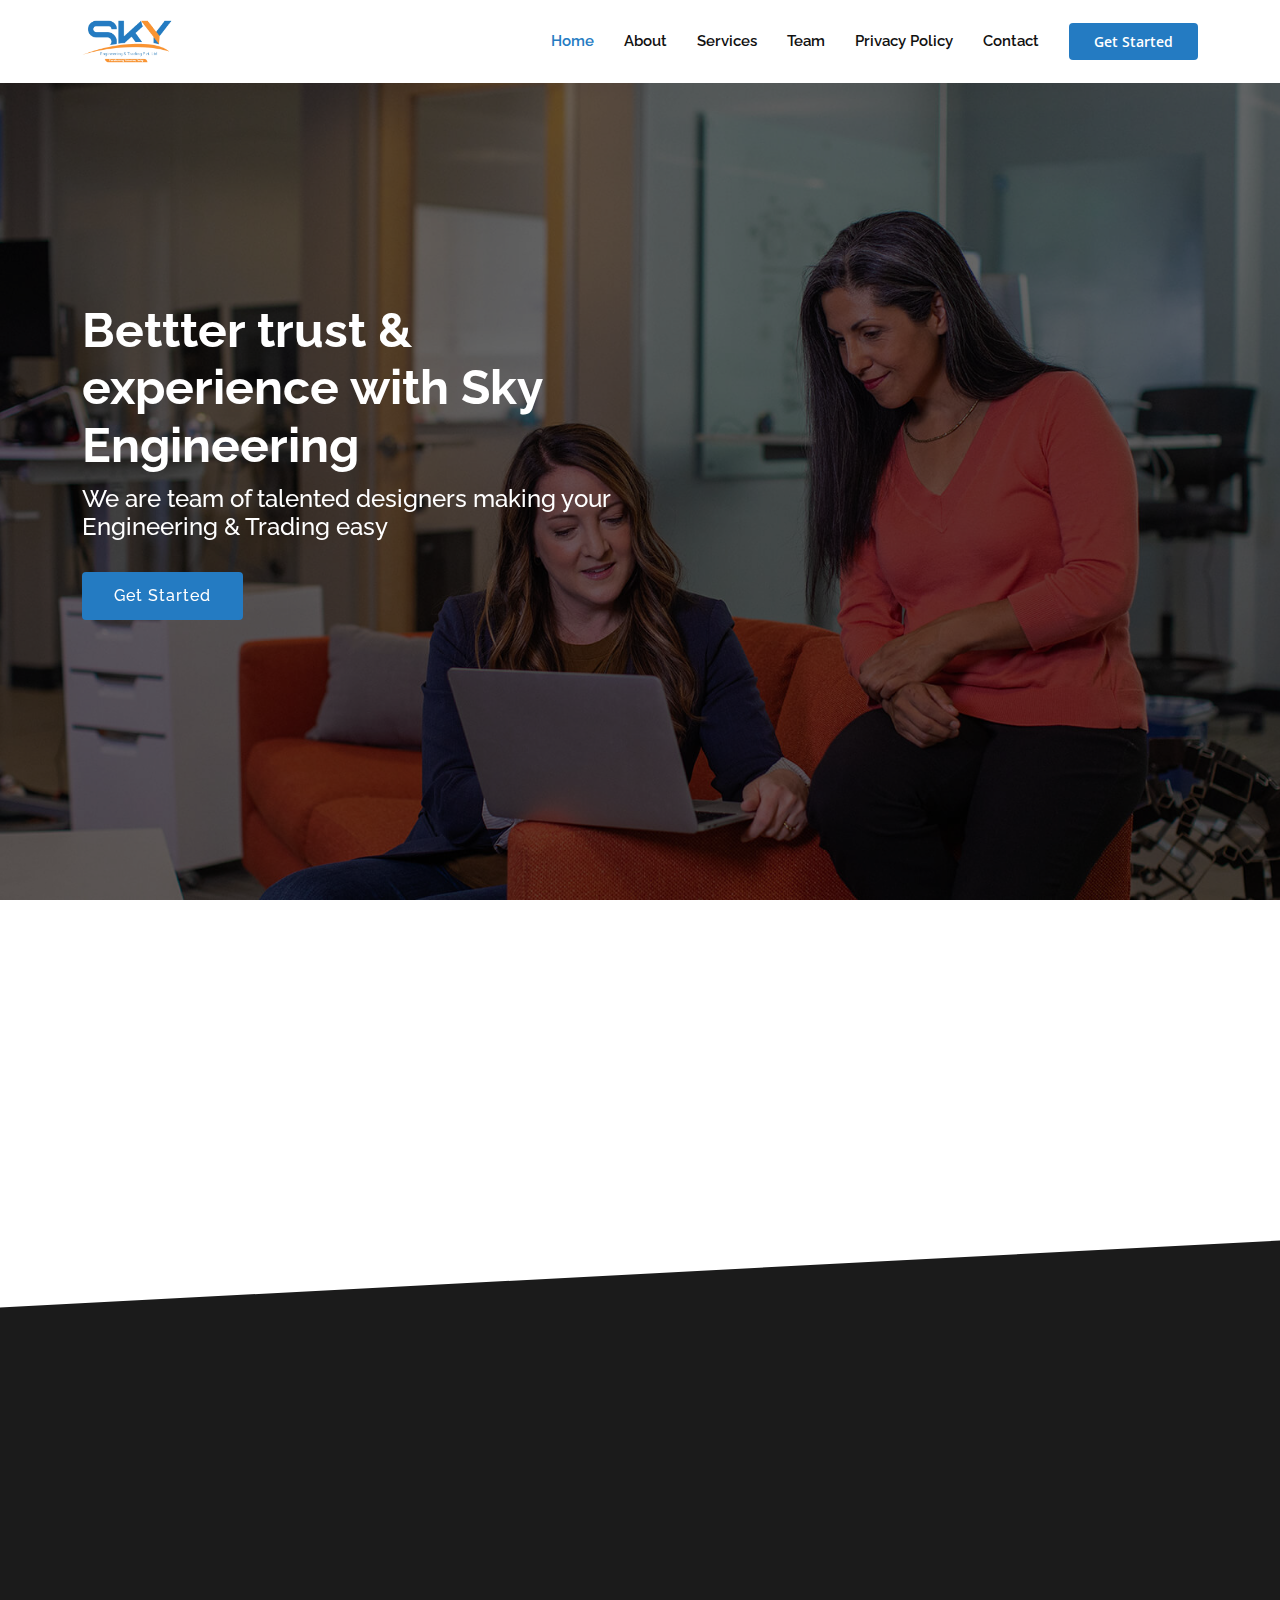
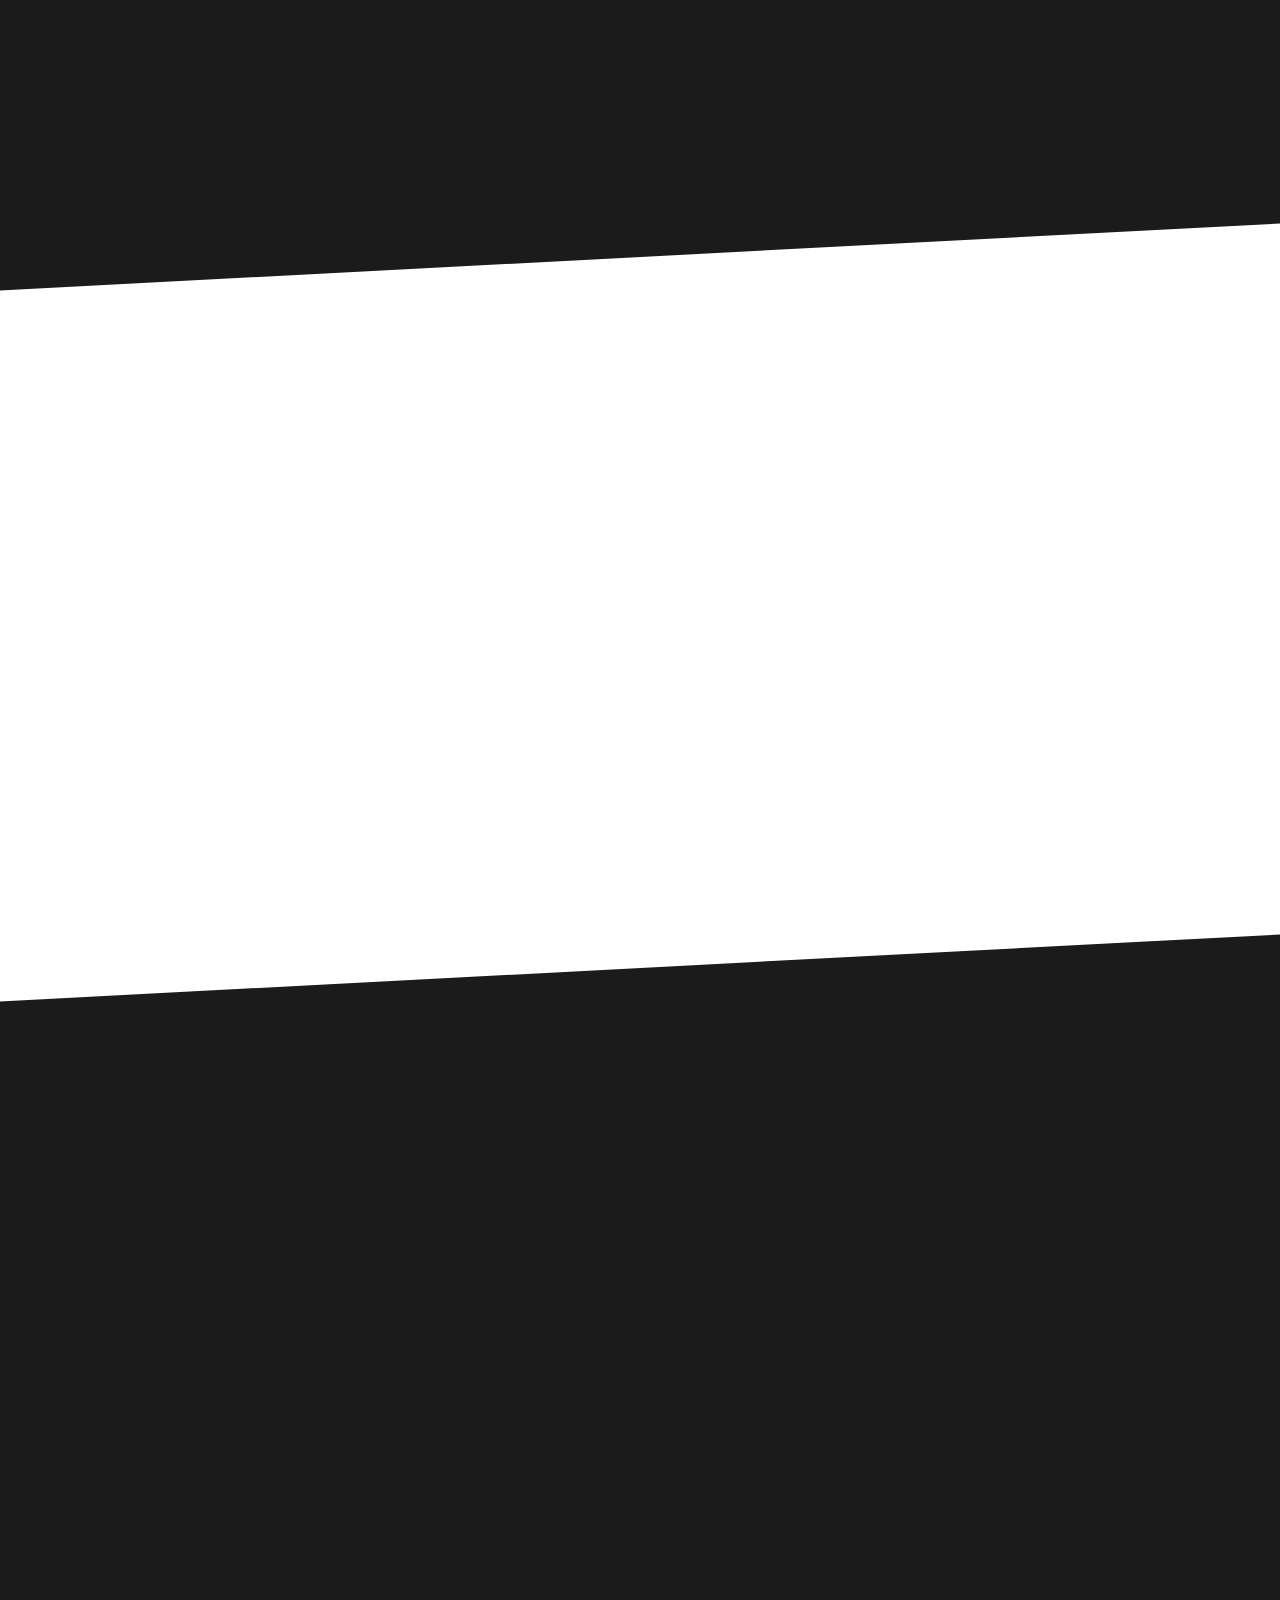
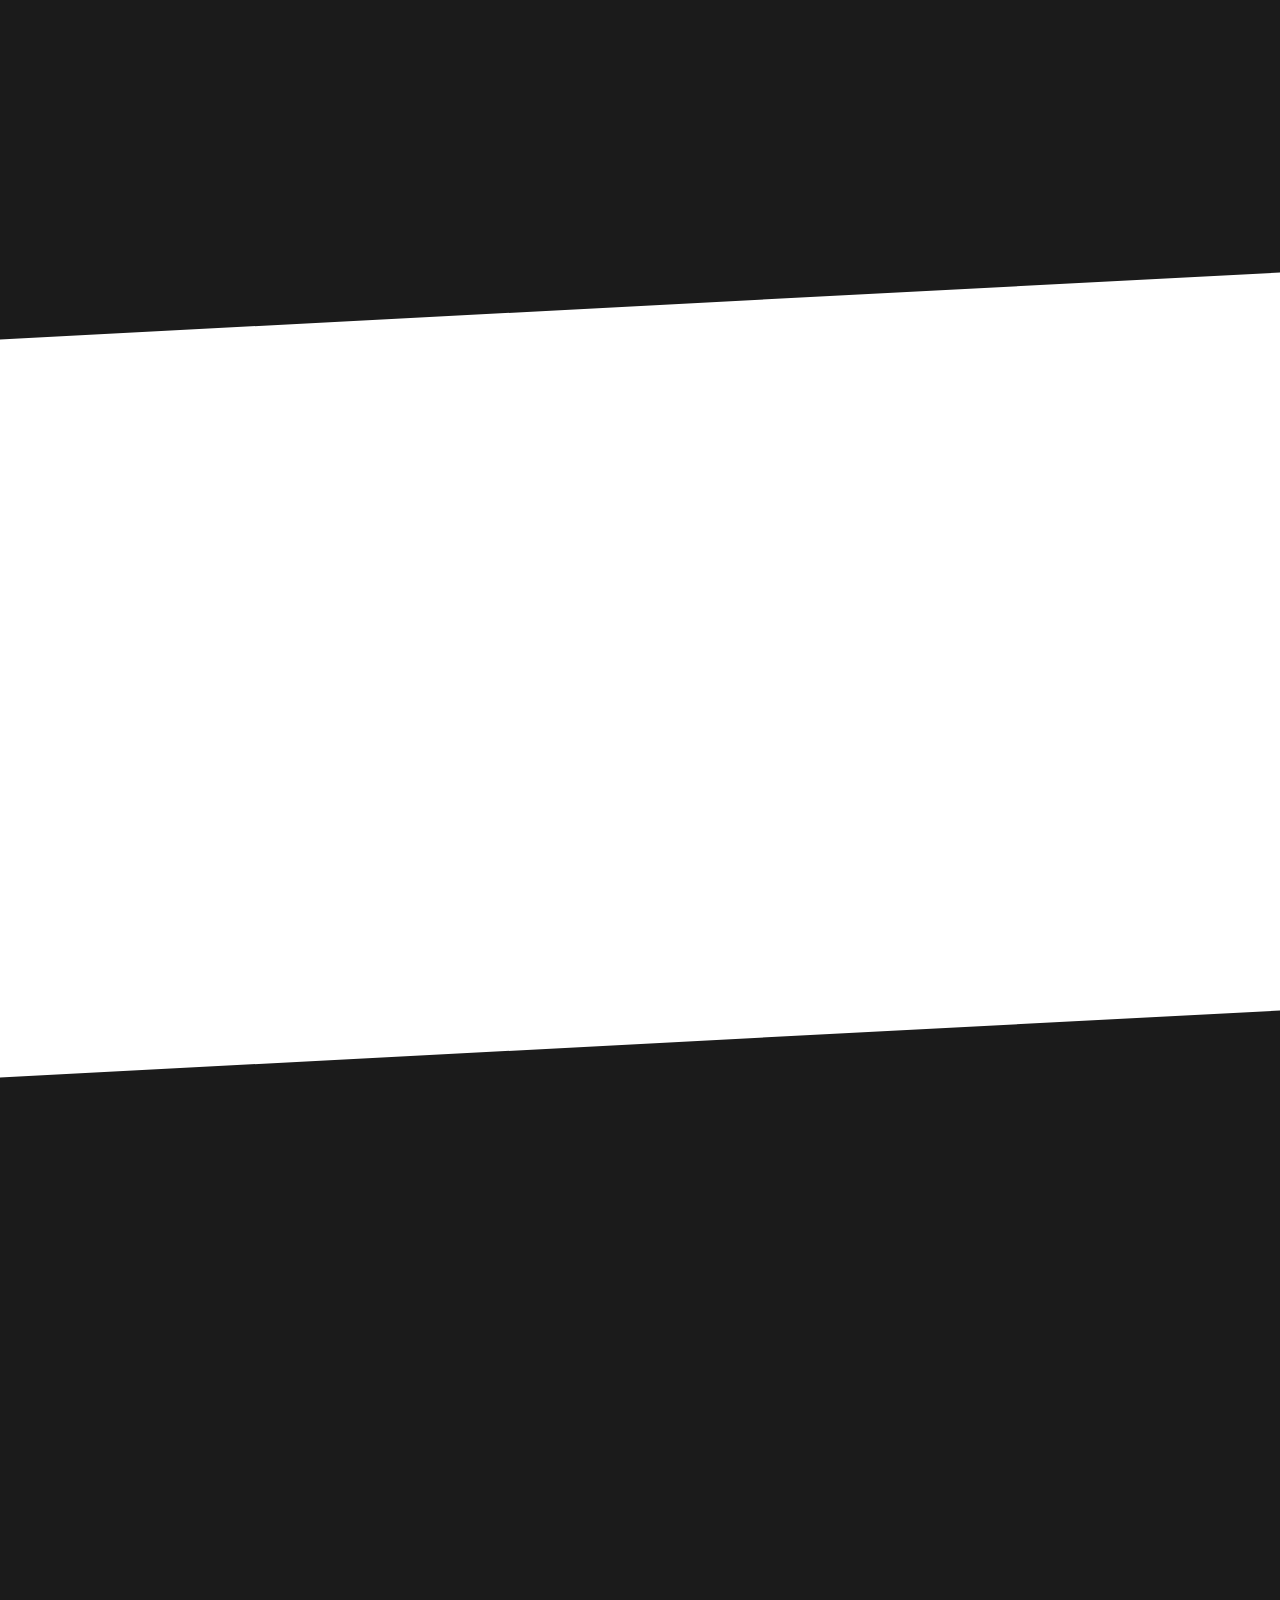
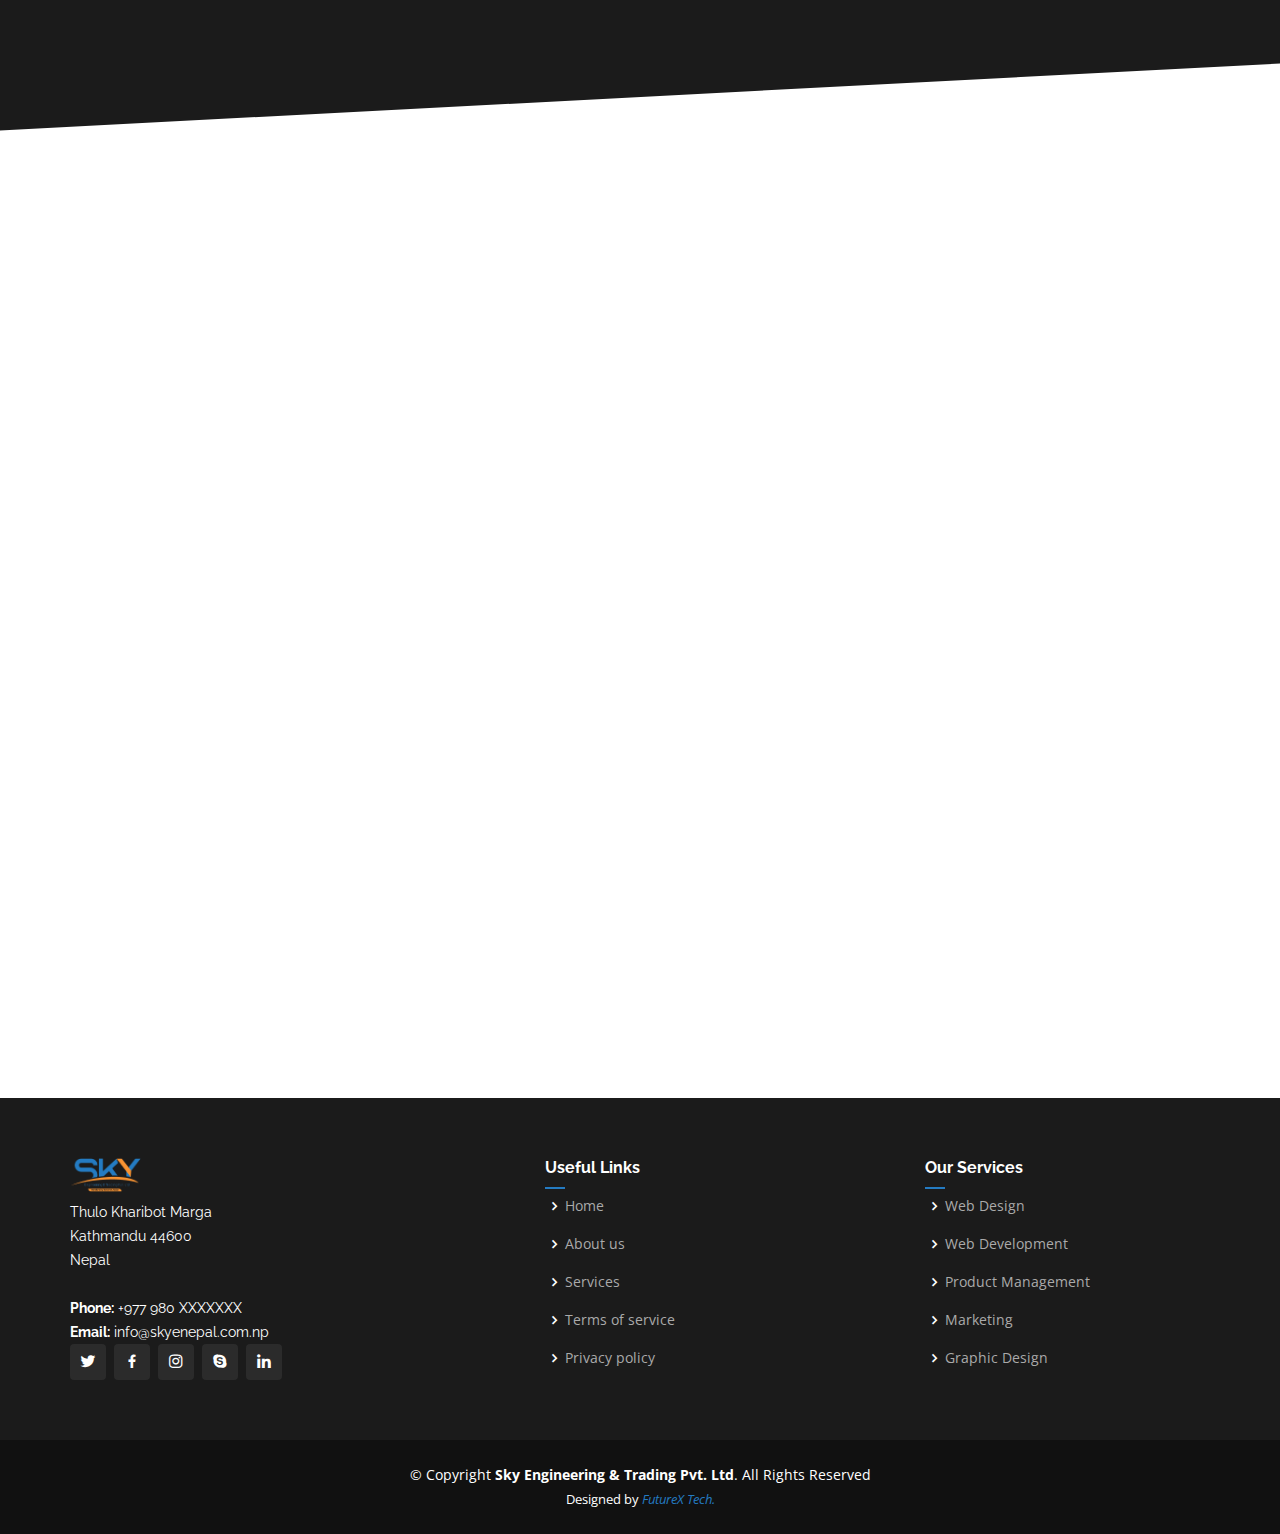
==== commit 8cf6f5b9: "Merge pull request #4 from sah-krishna/main" ====
--- a/index.html
+++ b/index.html
@@ -107,12 +107,9 @@
                     <div class="swiper-wrapper align-items-center">
                         <div class="swiper-slide"><img src="assets/img/clients/client-1.png" class="img-fluid" alt=""></div>
                         <div class="swiper-slide"><img src="assets/img/clients/client-2.png" class="img-fluid" alt=""></div>
-                        <div class="swiper-slide"><img src="assets/img/clients/client-3.png" class="img-fluid" alt=""></div>
+                        <div class="swiper-slide"><img src="assets/img/clients/client-3.webp" class="img-fluid" alt=""></div>
                         <div class="swiper-slide"><img src="assets/img/clients/client-4.png" class="img-fluid" alt=""></div>
-                        <div class="swiper-slide"><img src="assets/img/clients/client-5.png" class="img-fluid" alt=""></div>
-                        <div class="swiper-slide"><img src="assets/img/clients/client-6.png" class="img-fluid" alt=""></div>
-                        <div class="swiper-slide"><img src="assets/img/clients/client-7.png" class="img-fluid" alt=""></div>
-                        <div class="swiper-slide"><img src="assets/img/clients/client-8.png" class="img-fluid" alt=""></div>
+
                     </div>
                     <div class="swiper-pagination"></div>
                 </div>
@@ -548,7 +545,7 @@
         <!-- End Portfolio Section -->
 
         <!-- ======= Testimonials Section ======= -->
-        <section id="testimonials" class="testimonials">
+        <!-- <section id="testimonials" class="testimonials">
             <div class="container" data-aos="fade-up">
                 <div class="section-title">
                     <h2>Testimonials</h2>
@@ -642,18 +639,14 @@
                                 </div>
                             </div>
                         </div>
-                        <!-- End testimonial item -->
-
-
-
-                        <!-- End testimonial item -->
+                        
 
                     </div>
                     <div class="swiper-pagination"></div>
                 </div>
 
             </div>
-        </section>
+        </section> -->
         <!-- End Testimonials Section -->
 
         <!-- ======= Pricing Section ======= -->
@@ -853,7 +846,7 @@
                             </div>
                             <div class="member-info">
                                 <h4>Sailesh Singh</h4>
-                                <span>Web Developer</span>
+                                <span>CIO</span>
                             </div>
                         </div>
                     </div>
@@ -1030,7 +1023,7 @@
                     <!-- You can delete the links only if you purchased the pro version. -->
                     <!-- Licensing information: https://bootstrapmade.com/license/ -->
                     <!-- Purchase the pro version with working PHP/AJAX contact form: https://bootstrapmade.com/presento-bootstrap-corporate-template/ -->
-                    Designed by <a href="https://saileshsingh.com.np/"><i>Rasail Inc.</i></a>
+                    Designed by <a href="https://future-x-tech.vercel.app/"><i>FutureX Tech.</i></a>
                 </div>
             </div>
         </div>
